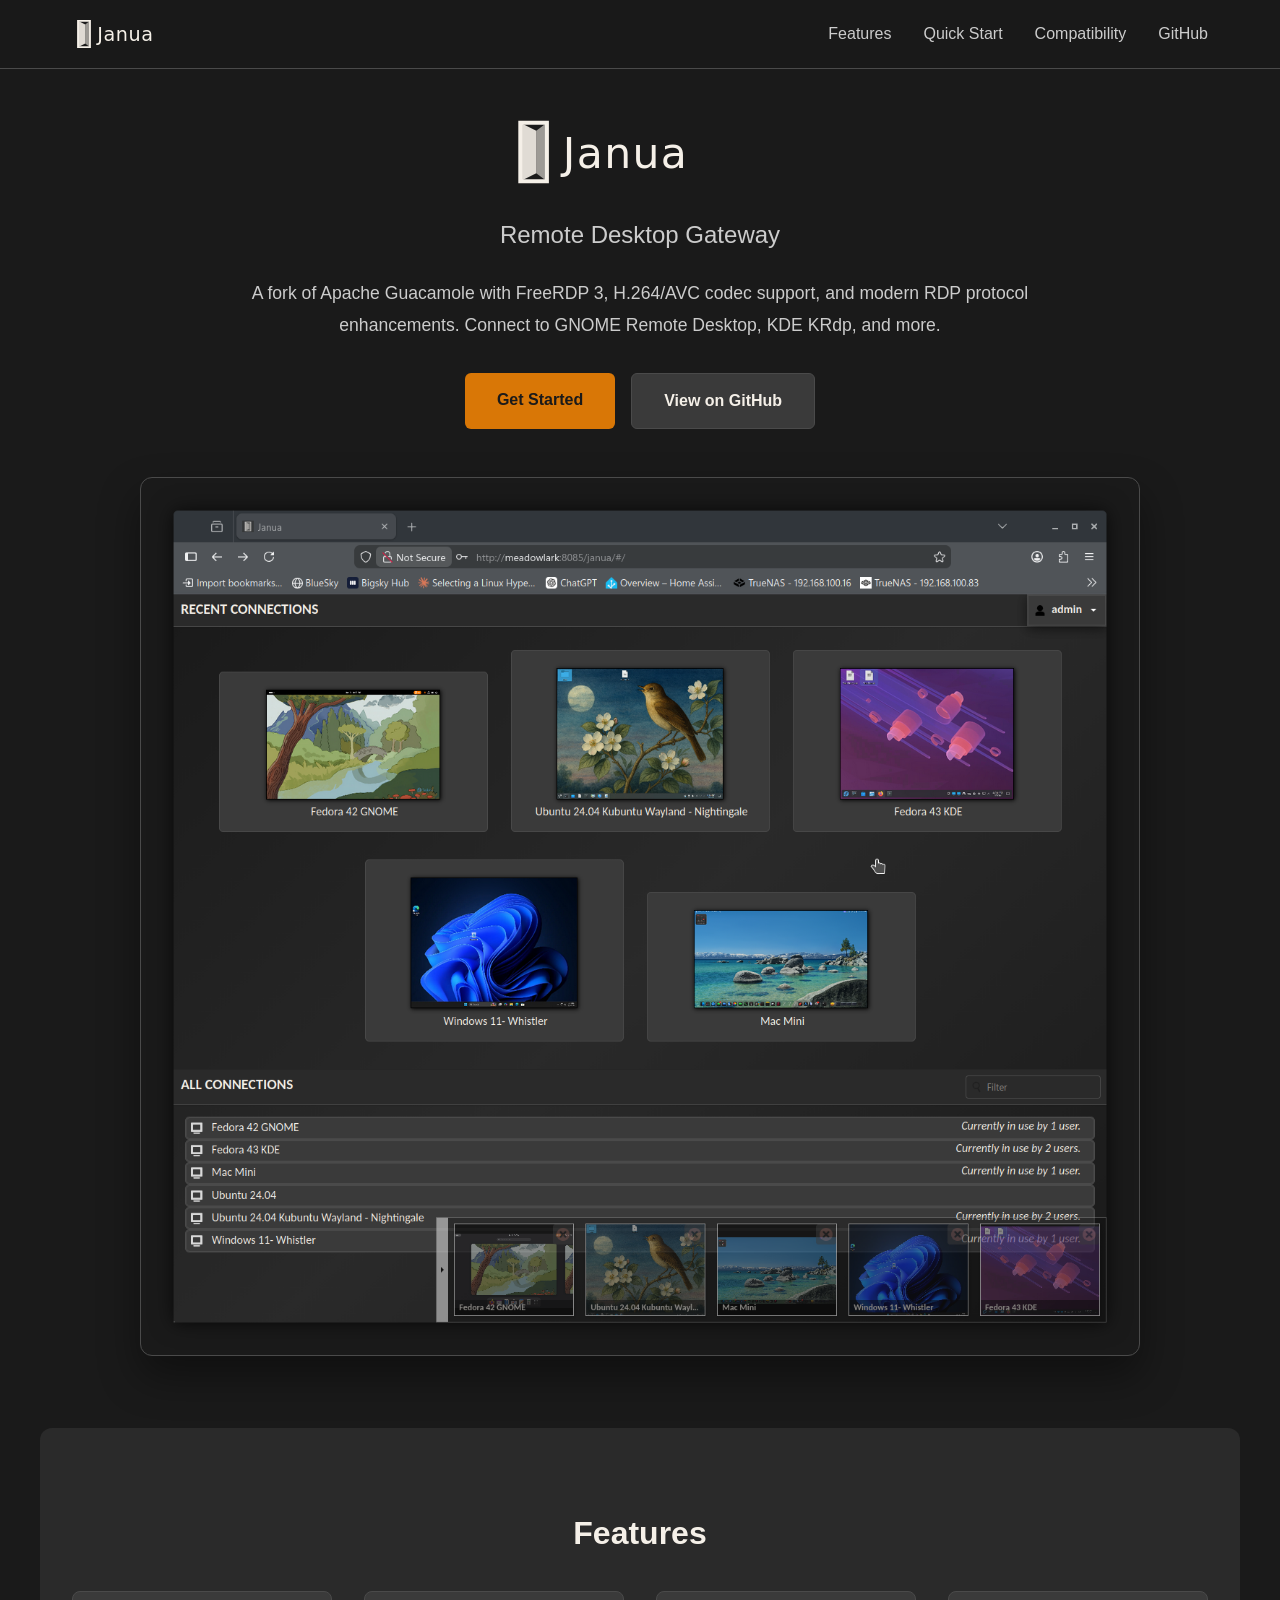
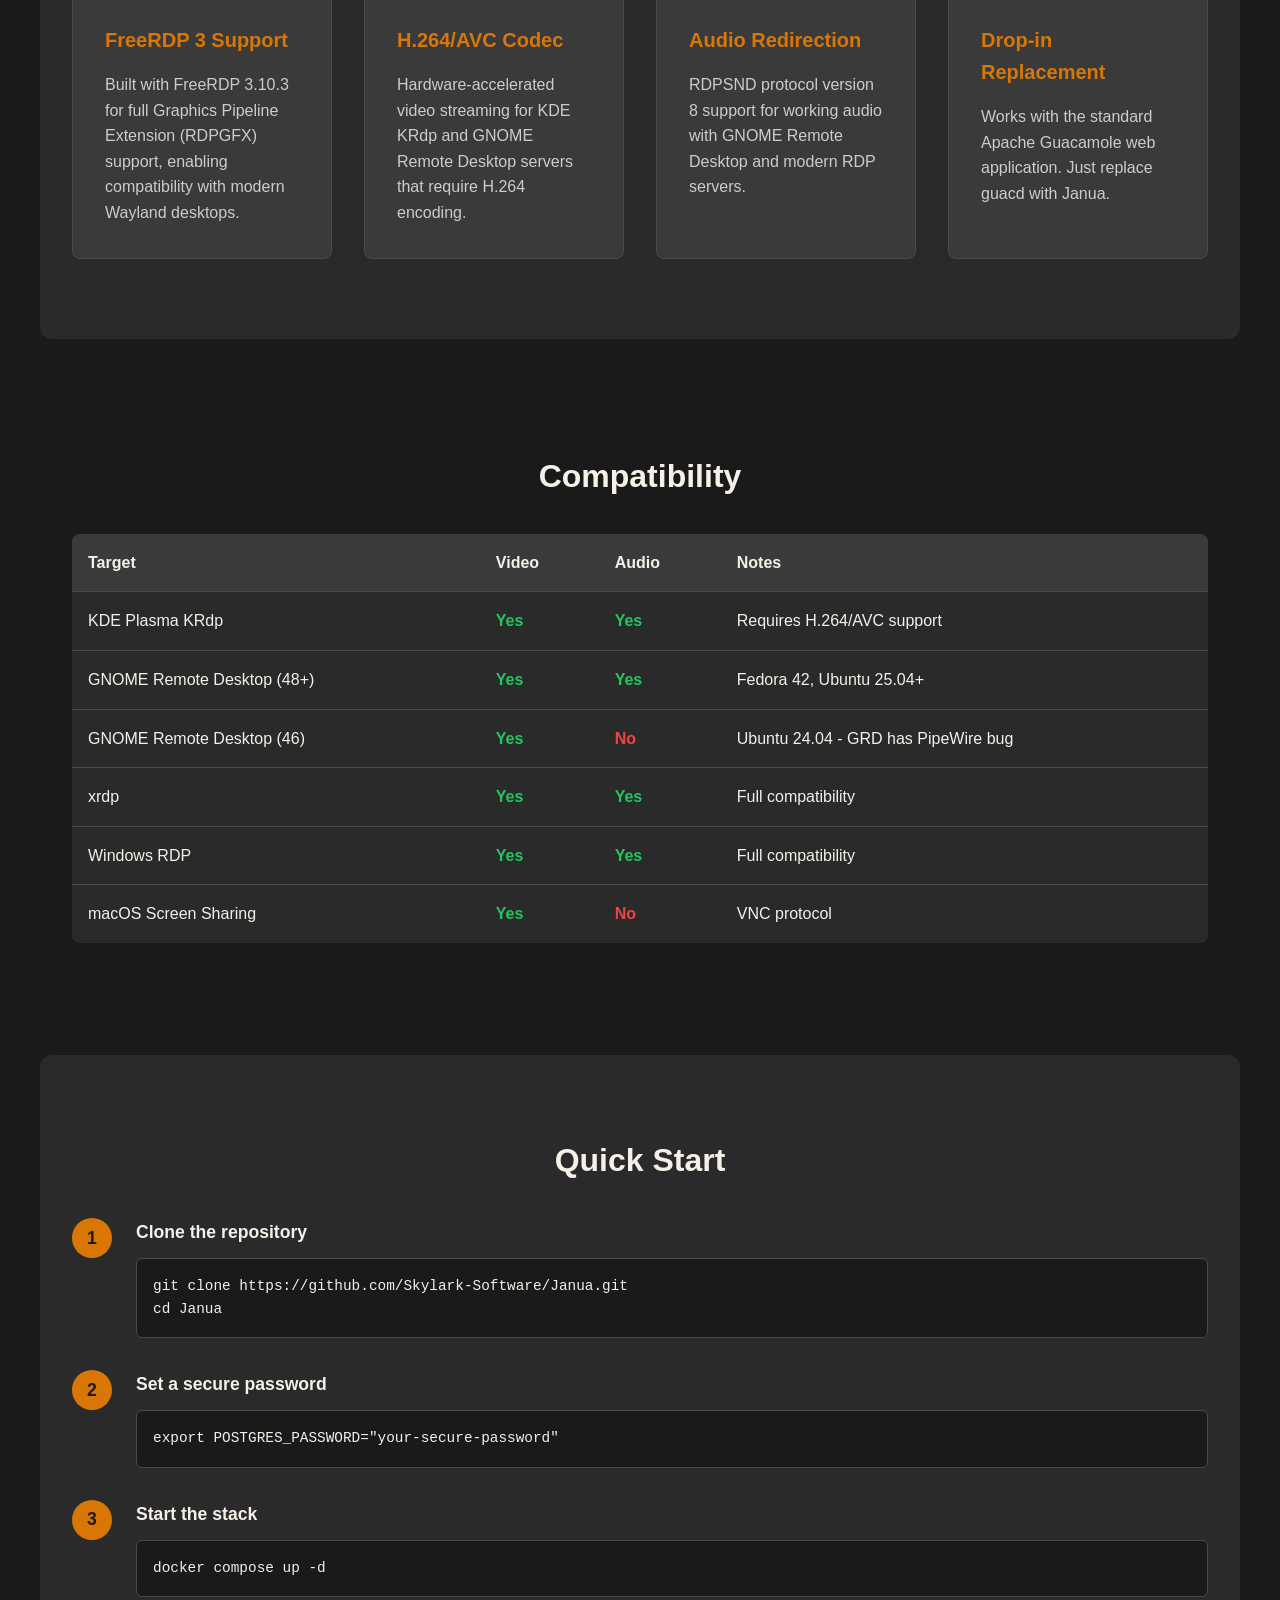
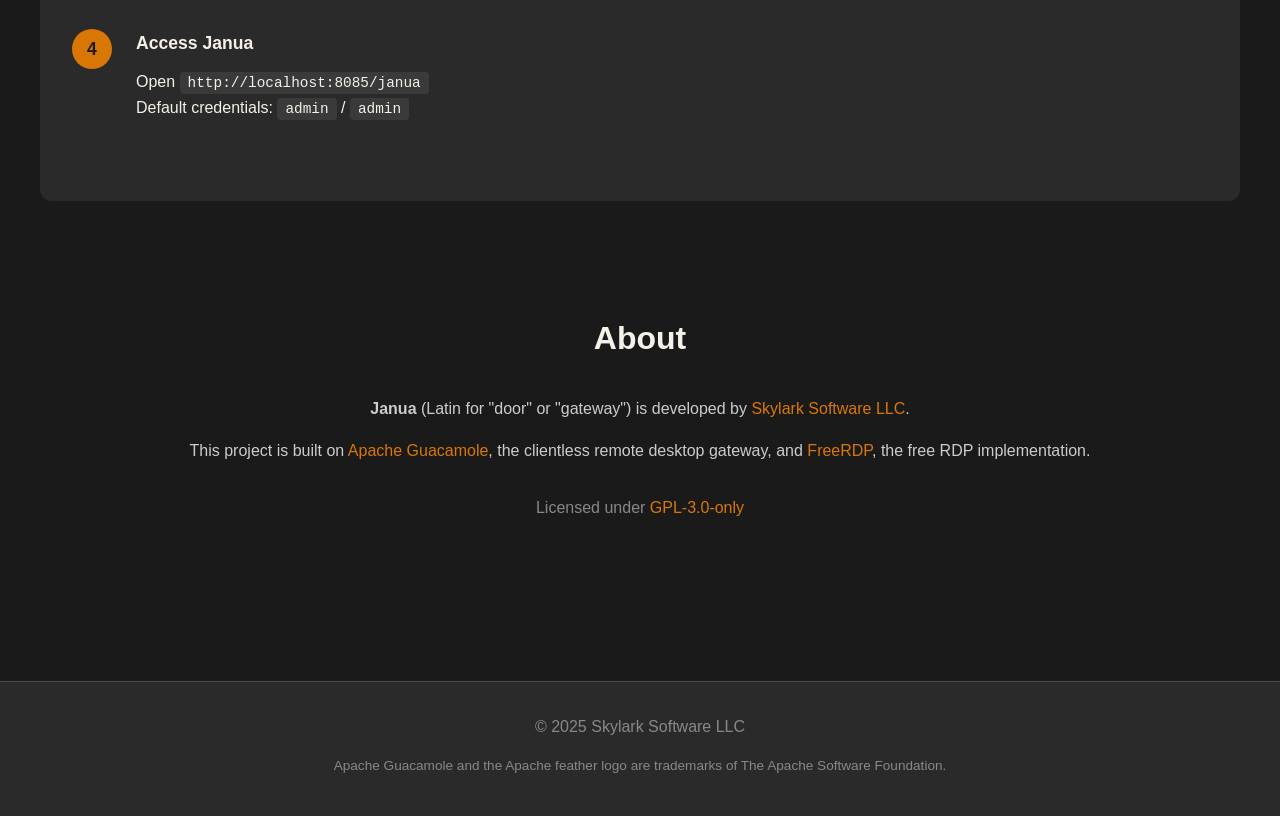
==== docs/index.html @ 41f92559 "Replace hero title with larger Janua logo" ====
<!DOCTYPE html>
<html lang="en">
<head>
    <meta charset="UTF-8">
    <meta name="viewport" content="width=device-width, initial-scale=1.0">
    <title>Janua - Remote Desktop Gateway</title>
    <meta name="description" content="Janua is a fork of Apache Guacamole with FreeRDP 3, H.264/AVC, and modern protocol support for seamless remote desktop access.">
    <link rel="stylesheet" href="style.css">
    <link rel="icon" type="image/svg+xml" href="janua-favicon.svg">
</head>
<body>
    <header>
        <nav>
            <a href="#" class="logo"><img src="janua-logo.svg" alt="Janua" class="logo-img"></a>
            <div class="nav-links">
                <a href="#features">Features</a>
                <a href="#quickstart">Quick Start</a>
                <a href="#compatibility">Compatibility</a>
                <a href="https://github.com/Skylark-Software/Janua" target="_blank">GitHub</a>
            </div>
        </nav>
    </header>

    <main>
        <section class="hero">
            <div class="hero-content">
                <img src="janua-logo.svg" alt="Janua" class="hero-logo">
                <p class="tagline">Remote Desktop Gateway</p>
                <p class="description">
                    A fork of Apache Guacamole with FreeRDP 3, H.264/AVC codec support,
                    and modern RDP protocol enhancements. Connect to GNOME Remote Desktop,
                    KDE KRdp, and more.
                </p>
                <div class="cta-buttons">
                    <a href="#quickstart" class="btn btn-primary">Get Started</a>
                    <a href="https://github.com/Skylark-Software/Janua" class="btn btn-secondary" target="_blank">View on GitHub</a>
                </div>
            </div>
            <div class="hero-screenshot">
                <img src="images/janua-dashboard.png" alt="Janua Dashboard showing connections to Windows, Linux, and macOS">
            </div>
        </section>

        <section id="features" class="features">
            <h2>Features</h2>
            <div class="feature-grid">
                <div class="feature-card">
                    <h3>FreeRDP 3 Support</h3>
                    <p>Built with FreeRDP 3.10.3 for full Graphics Pipeline Extension (RDPGFX) support, enabling compatibility with modern Wayland desktops.</p>
                </div>
                <div class="feature-card">
                    <h3>H.264/AVC Codec</h3>
                    <p>Hardware-accelerated video streaming for KDE KRdp and GNOME Remote Desktop servers that require H.264 encoding.</p>
                </div>
                <div class="feature-card">
                    <h3>Audio Redirection</h3>
                    <p>RDPSND protocol version 8 support for working audio with GNOME Remote Desktop and modern RDP servers.</p>
                </div>
                <div class="feature-card">
                    <h3>Drop-in Replacement</h3>
                    <p>Works with the standard Apache Guacamole web application. Just replace guacd with Janua.</p>
                </div>
            </div>
        </section>

        <section id="compatibility" class="compatibility">
            <h2>Compatibility</h2>
            <div class="table-wrapper">
                <table>
                    <thead>
                        <tr>
                            <th>Target</th>
                            <th>Video</th>
                            <th>Audio</th>
                            <th>Notes</th>
                        </tr>
                    </thead>
                    <tbody>
                        <tr>
                            <td>KDE Plasma KRdp</td>
                            <td class="status-yes">Yes</td>
                            <td class="status-yes">Yes</td>
                            <td>Requires H.264/AVC support</td>
                        </tr>
                        <tr>
                            <td>GNOME Remote Desktop (48+)</td>
                            <td class="status-yes">Yes</td>
                            <td class="status-yes">Yes</td>
                            <td>Fedora 42, Ubuntu 25.04+</td>
                        </tr>
                        <tr>
                            <td>GNOME Remote Desktop (46)</td>
                            <td class="status-yes">Yes</td>
                            <td class="status-no">No</td>
                            <td>Ubuntu 24.04 - GRD has PipeWire bug</td>
                        </tr>
                        <tr>
                            <td>xrdp</td>
                            <td class="status-yes">Yes</td>
                            <td class="status-yes">Yes</td>
                            <td>Full compatibility</td>
                        </tr>
                        <tr>
                            <td>Windows RDP</td>
                            <td class="status-yes">Yes</td>
                            <td class="status-yes">Yes</td>
                            <td>Full compatibility</td>
                        </tr>
                        <tr>
                            <td>macOS Screen Sharing</td>
                            <td class="status-yes">Yes</td>
                            <td class="status-no">No</td>
                            <td>VNC protocol</td>
                        </tr>
                    </tbody>
                </table>
            </div>
        </section>

        <section id="quickstart" class="quickstart">
            <h2>Quick Start</h2>
            <div class="steps">
                <div class="step">
                    <span class="step-number">1</span>
                    <div class="step-content">
                        <h3>Clone the repository</h3>
                        <pre><code>git clone https://github.com/Skylark-Software/Janua.git
cd Janua</code></pre>
                    </div>
                </div>
                <div class="step">
                    <span class="step-number">2</span>
                    <div class="step-content">
                        <h3>Set a secure password</h3>
                        <pre><code>export POSTGRES_PASSWORD="your-secure-password"</code></pre>
                    </div>
                </div>
                <div class="step">
                    <span class="step-number">3</span>
                    <div class="step-content">
                        <h3>Start the stack</h3>
                        <pre><code>docker compose up -d</code></pre>
                    </div>
                </div>
                <div class="step">
                    <span class="step-number">4</span>
                    <div class="step-content">
                        <h3>Access Janua</h3>
                        <p>Open <code>http://localhost:8085/janua</code></p>
                        <p>Default credentials: <code>admin</code> / <code>admin</code></p>
                    </div>
                </div>
            </div>
        </section>

        <section class="about">
            <h2>About</h2>
            <p>
                <strong>Janua</strong> (Latin for "door" or "gateway") is developed by
                <a href="https://github.com/Skylark-Software">Skylark Software LLC</a>.
            </p>
            <p>
                This project is built on <a href="https://guacamole.apache.org/">Apache Guacamole</a>,
                the clientless remote desktop gateway, and <a href="https://www.freerdp.com/">FreeRDP</a>,
                the free RDP implementation.
            </p>
            <p class="license">
                Licensed under <a href="https://github.com/Skylark-Software/Janua/blob/main/LICENSE">GPL-3.0-only</a>
            </p>
        </section>
    </main>

    <footer>
        <div class="footer-content">
            <p>&copy; 2025 Skylark Software LLC</p>
            <p class="trademark">
                Apache Guacamole and the Apache feather logo are trademarks of The Apache Software Foundation.
            </p>
        </div>
    </footer>
</body>
</html>
---- docs/style.css ----
/* Janua Website Styles
   Dark mode with warm charcoal grays */

:root {
    --bg-primary: #1a1a1a;
    --bg-secondary: #2a2a2a;
    --bg-tertiary: #3a3a3a;
    --bg-hover: #4a4a4a;
    --border: #4a4a4a;
    --border-light: #5a5a5a;
    --text-primary: #f5f0e8;
    --text-secondary: #ccc;
    --text-muted: #888;
    --accent: #d97706;
    --accent-hover: #b45309;
    --success: #22c55e;
    --error: #ef4444;
}

* {
    margin: 0;
    padding: 0;
    box-sizing: border-box;
}

html {
    scroll-behavior: smooth;
}

body {
    font-family: -apple-system, BlinkMacSystemFont, 'Segoe UI', Roboto, Oxygen, Ubuntu, Cantarell, sans-serif;
    background-color: var(--bg-primary);
    color: var(--text-primary);
    line-height: 1.6;
}

a {
    color: var(--accent);
    text-decoration: none;
    transition: color 0.2s ease;
}

a:hover {
    color: var(--accent-hover);
}

/* Header & Navigation */
header {
    position: fixed;
    top: 0;
    left: 0;
    right: 0;
    background-color: rgba(26, 26, 26, 0.95);
    backdrop-filter: blur(10px);
    border-bottom: 1px solid var(--border);
    z-index: 1000;
}

nav {
    max-width: 1200px;
    margin: 0 auto;
    padding: 1rem 2rem;
    display: flex;
    justify-content: space-between;
    align-items: center;
}

.logo {
    font-size: 1.5rem;
    font-weight: 700;
    color: var(--text-primary);
    display: flex;
    align-items: center;
}

.logo-img {
    height: 36px;
    width: auto;
}

.logo:hover {
    color: var(--accent);
}

.nav-links {
    display: flex;
    gap: 2rem;
}

.nav-links a {
    color: var(--text-secondary);
    font-weight: 500;
}

.nav-links a:hover {
    color: var(--text-primary);
}

/* Main Content */
main {
    padding-top: 80px;
}

section {
    padding: 5rem 2rem;
    max-width: 1200px;
    margin: 0 auto;
}

h1, h2, h3 {
    color: var(--text-primary);
}

h2 {
    font-size: 2rem;
    margin-bottom: 2rem;
    text-align: center;
}

/* Hero Section */
.hero {
    min-height: calc(100vh - 80px);
    display: flex;
    flex-direction: column;
    align-items: center;
    justify-content: center;
    text-align: center;
    padding: 2rem;
    gap: 3rem;
}

.hero-content {
    max-width: 800px;
}

.hero-logo {
    height: 80px;
    width: auto;
    margin-bottom: 1rem;
}

.hero-screenshot {
    max-width: 1000px;
    width: 100%;
}

.hero-screenshot img {
    width: 100%;
    border-radius: 12px;
    border: 1px solid var(--border);
    box-shadow: 0 20px 40px rgba(0, 0, 0, 0.4);
}

.hero h1 {
    font-size: 4rem;
    margin-bottom: 0.5rem;
    background: linear-gradient(135deg, var(--text-primary) 0%, var(--accent) 100%);
    -webkit-background-clip: text;
    -webkit-text-fill-color: transparent;
    background-clip: text;
}

.tagline {
    font-size: 1.5rem;
    color: var(--text-secondary);
    margin-bottom: 1.5rem;
}

.description {
    font-size: 1.1rem;
    color: var(--text-secondary);
    margin-bottom: 2rem;
    line-height: 1.8;
}

.cta-buttons {
    display: flex;
    gap: 1rem;
    justify-content: center;
    flex-wrap: wrap;
}

.btn {
    padding: 0.875rem 2rem;
    border-radius: 6px;
    font-weight: 600;
    font-size: 1rem;
    transition: all 0.2s ease;
    display: inline-block;
}

.btn-primary {
    background-color: var(--accent);
    color: var(--bg-primary);
}

.btn-primary:hover {
    background-color: var(--accent-hover);
    color: var(--bg-primary);
}

.btn-secondary {
    background-color: var(--bg-tertiary);
    color: var(--text-primary);
    border: 1px solid var(--border);
}

.btn-secondary:hover {
    background-color: var(--bg-hover);
    color: var(--text-primary);
}

/* Features Section */
.features {
    background-color: var(--bg-secondary);
    border-radius: 12px;
    margin: 2rem auto;
}

.feature-grid {
    display: grid;
    grid-template-columns: repeat(auto-fit, minmax(250px, 1fr));
    gap: 2rem;
}

.feature-card {
    background-color: var(--bg-tertiary);
    padding: 2rem;
    border-radius: 8px;
    border: 1px solid var(--border);
    transition: transform 0.2s ease, border-color 0.2s ease;
}

.feature-card:hover {
    transform: translateY(-4px);
    border-color: var(--accent);
}

.feature-card h3 {
    font-size: 1.25rem;
    margin-bottom: 1rem;
    color: var(--accent);
}

.feature-card p {
    color: var(--text-secondary);
}

/* Compatibility Table */
.table-wrapper {
    overflow-x: auto;
}

table {
    width: 100%;
    border-collapse: collapse;
    background-color: var(--bg-secondary);
    border-radius: 8px;
    overflow: hidden;
}

th, td {
    padding: 1rem;
    text-align: left;
    border-bottom: 1px solid var(--border);
}

th {
    background-color: var(--bg-tertiary);
    font-weight: 600;
    color: var(--text-primary);
}

tr:last-child td {
    border-bottom: none;
}

tr:hover {
    background-color: var(--bg-tertiary);
}

.status-yes {
    color: var(--success);
    font-weight: 600;
}

.status-no {
    color: var(--error);
    font-weight: 600;
}

/* Quick Start Section */
.quickstart {
    background-color: var(--bg-secondary);
    border-radius: 12px;
    margin: 2rem auto;
}

.steps {
    display: flex;
    flex-direction: column;
    gap: 2rem;
}

.step {
    display: flex;
    gap: 1.5rem;
    align-items: flex-start;
}

.step-number {
    flex-shrink: 0;
    width: 40px;
    height: 40px;
    background-color: var(--accent);
    color: var(--bg-primary);
    border-radius: 50%;
    display: flex;
    align-items: center;
    justify-content: center;
    font-weight: 700;
    font-size: 1.1rem;
}

.step-content {
    flex: 1;
}

.step-content h3 {
    margin-bottom: 0.75rem;
    font-size: 1.1rem;
}

pre {
    background-color: var(--bg-primary);
    border: 1px solid var(--border);
    border-radius: 6px;
    padding: 1rem;
    overflow-x: auto;
}

code {
    font-family: 'SF Mono', 'Monaco', 'Inconsolata', 'Fira Code', monospace;
    font-size: 0.9rem;
    color: var(--text-primary);
}

p code {
    background-color: var(--bg-tertiary);
    padding: 0.2rem 0.5rem;
    border-radius: 4px;
}

.note {
    font-size: 0.85rem;
    color: var(--text-muted);
    font-style: italic;
}

/* About Section */
.about {
    text-align: center;
}

.about p {
    margin-bottom: 1rem;
    color: var(--text-secondary);
}

.about .license {
    margin-top: 2rem;
    color: var(--text-muted);
}

/* Footer */
footer {
    background-color: var(--bg-secondary);
    border-top: 1px solid var(--border);
    padding: 2rem;
    margin-top: 4rem;
}

.footer-content {
    max-width: 1200px;
    margin: 0 auto;
    text-align: center;
}

footer p {
    margin-bottom: 0.5rem;
    color: var(--text-muted);
}

.credits {
    color: var(--text-secondary);
}

.credits a {
    color: var(--text-secondary);
}

.credits a:hover {
    color: var(--accent);
}

.trademark {
    font-size: 0.85rem;
    margin-top: 1rem;
}

/* Responsive */
@media (max-width: 768px) {
    nav {
        flex-direction: column;
        gap: 1rem;
    }

    .nav-links {
        gap: 1rem;
    }

    .hero h1 {
        font-size: 2.5rem;
    }

    .tagline {
        font-size: 1.2rem;
    }

    section {
        padding: 3rem 1rem;
    }

    .step {
        flex-direction: column;
        align-items: center;
        text-align: center;
    }
}
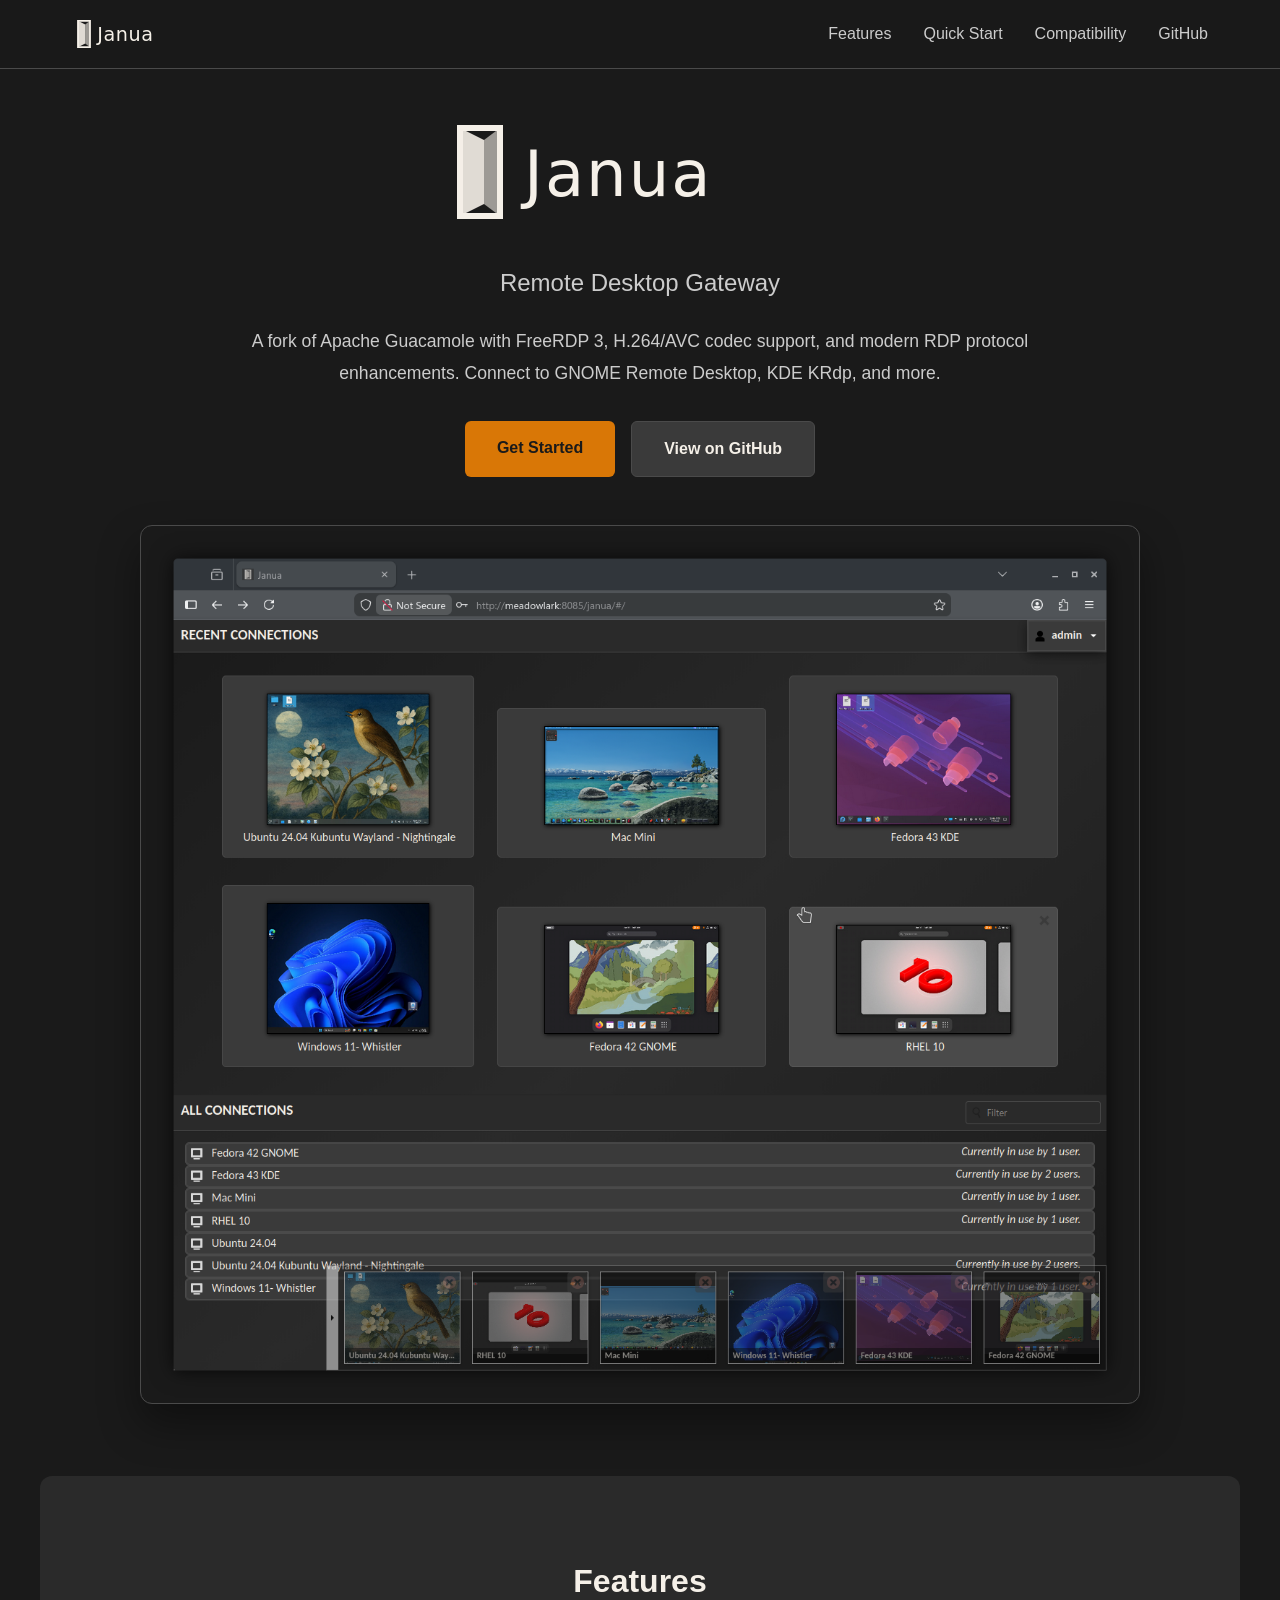
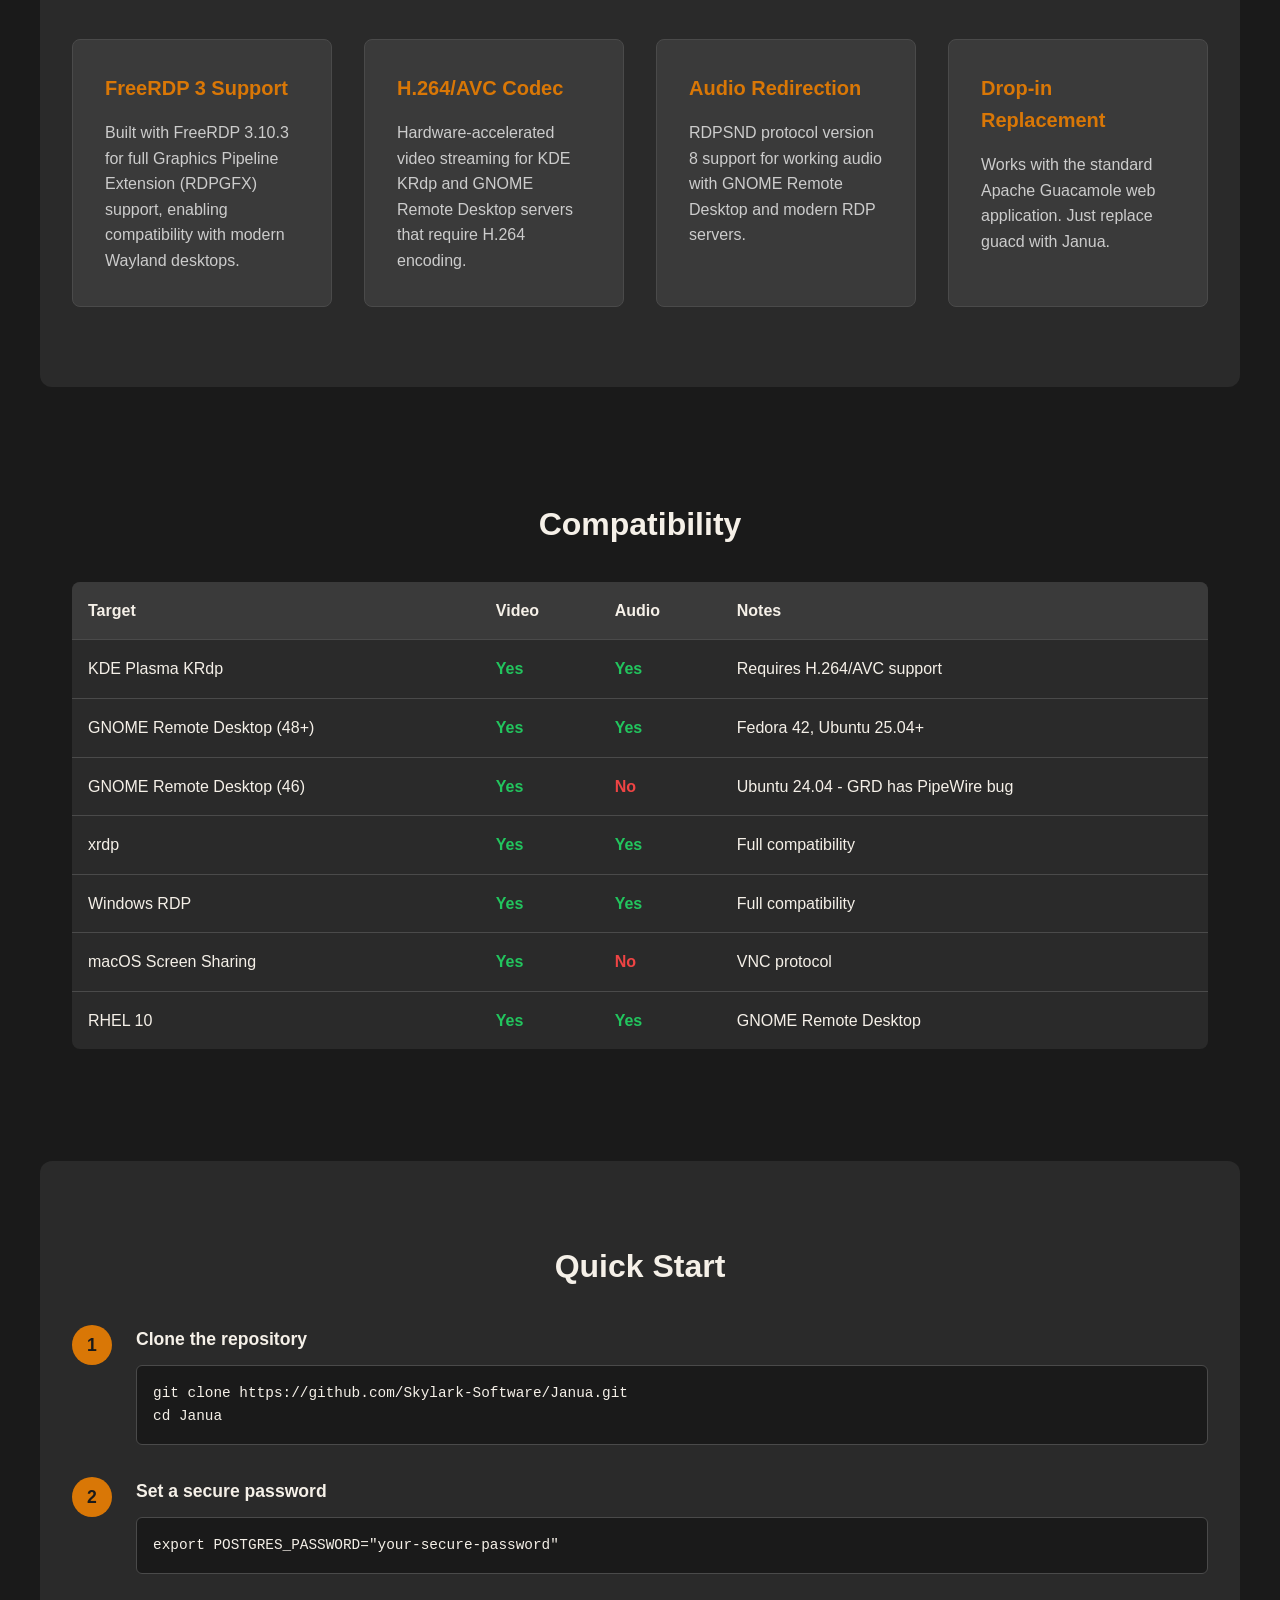
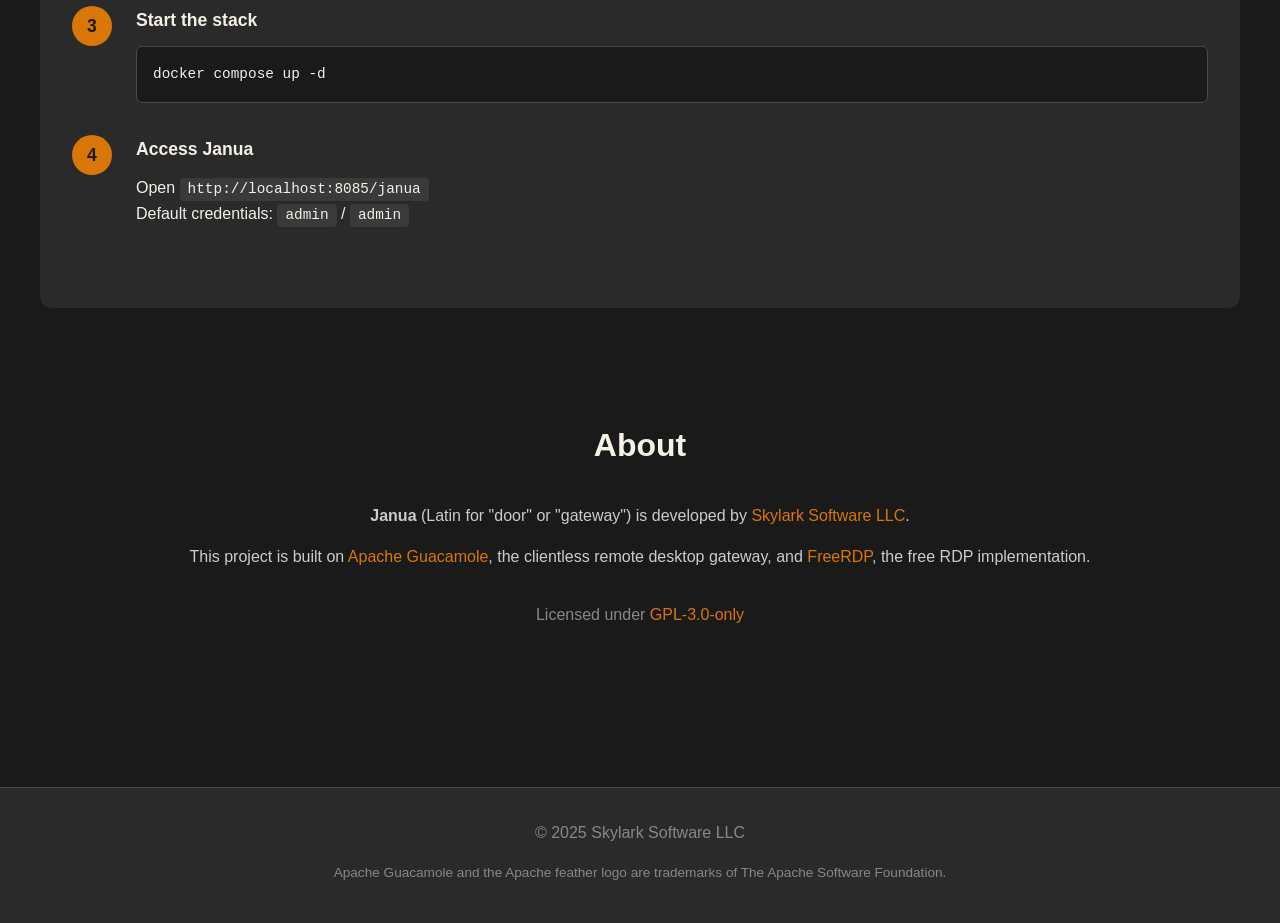
==== commit b93d5190: "Update screenshot with RHEL 10, add RHEL to compatibility table" ====
--- a/docs/index.html
+++ b/docs/index.html
@@ -112,6 +112,12 @@
                             <td class="status-no">No</td>
                             <td>VNC protocol</td>
                         </tr>
+                        <tr>
+                            <td>RHEL 10</td>
+                            <td class="status-yes">Yes</td>
+                            <td class="status-yes">Yes</td>
+                            <td>GNOME Remote Desktop</td>
+                        </tr>
                     </tbody>
                 </table>
             </div>
--- a/docs/style.css
+++ b/docs/style.css
@@ -134,9 +134,9 @@
 }
 
 .hero-logo {
-    height: 80px;
+    height: 120px;
     width: auto;
-    margin-bottom: 1rem;
+    margin-bottom: 1.5rem;
 }
 
 .hero-screenshot {
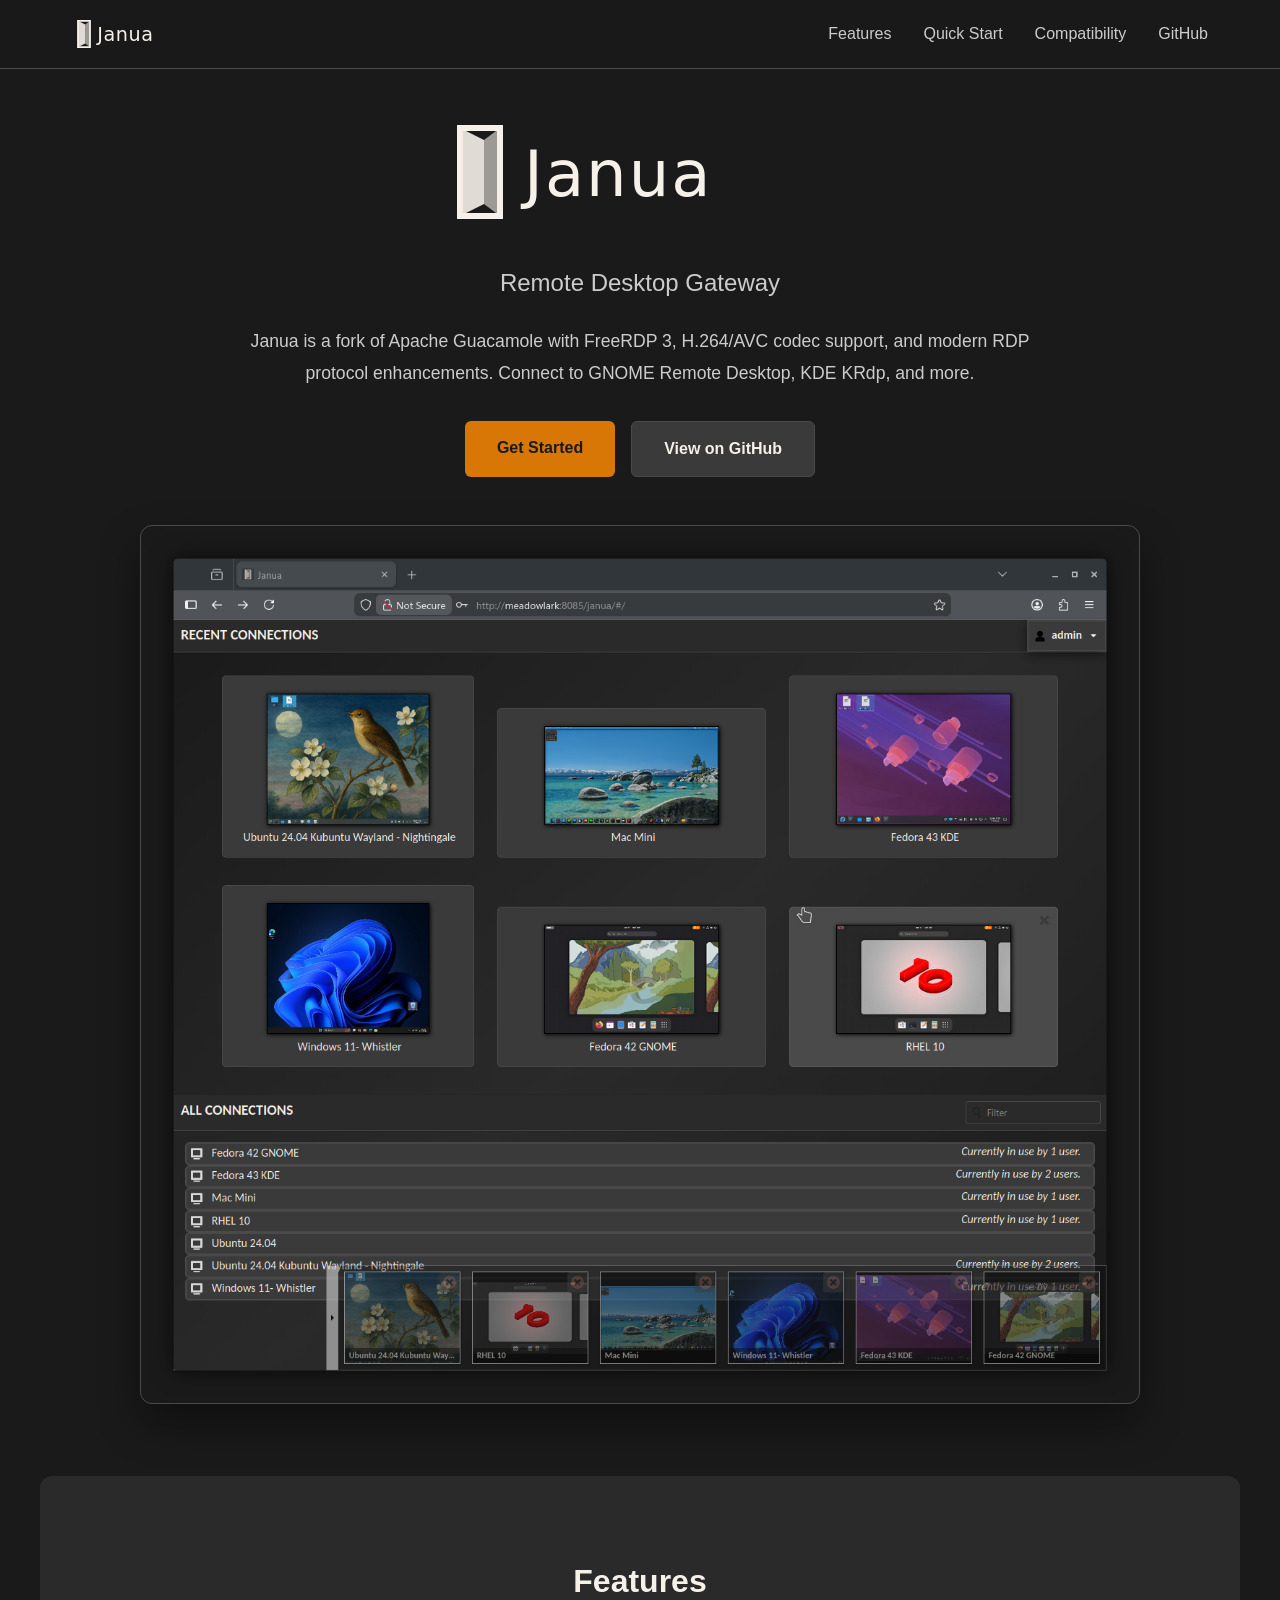
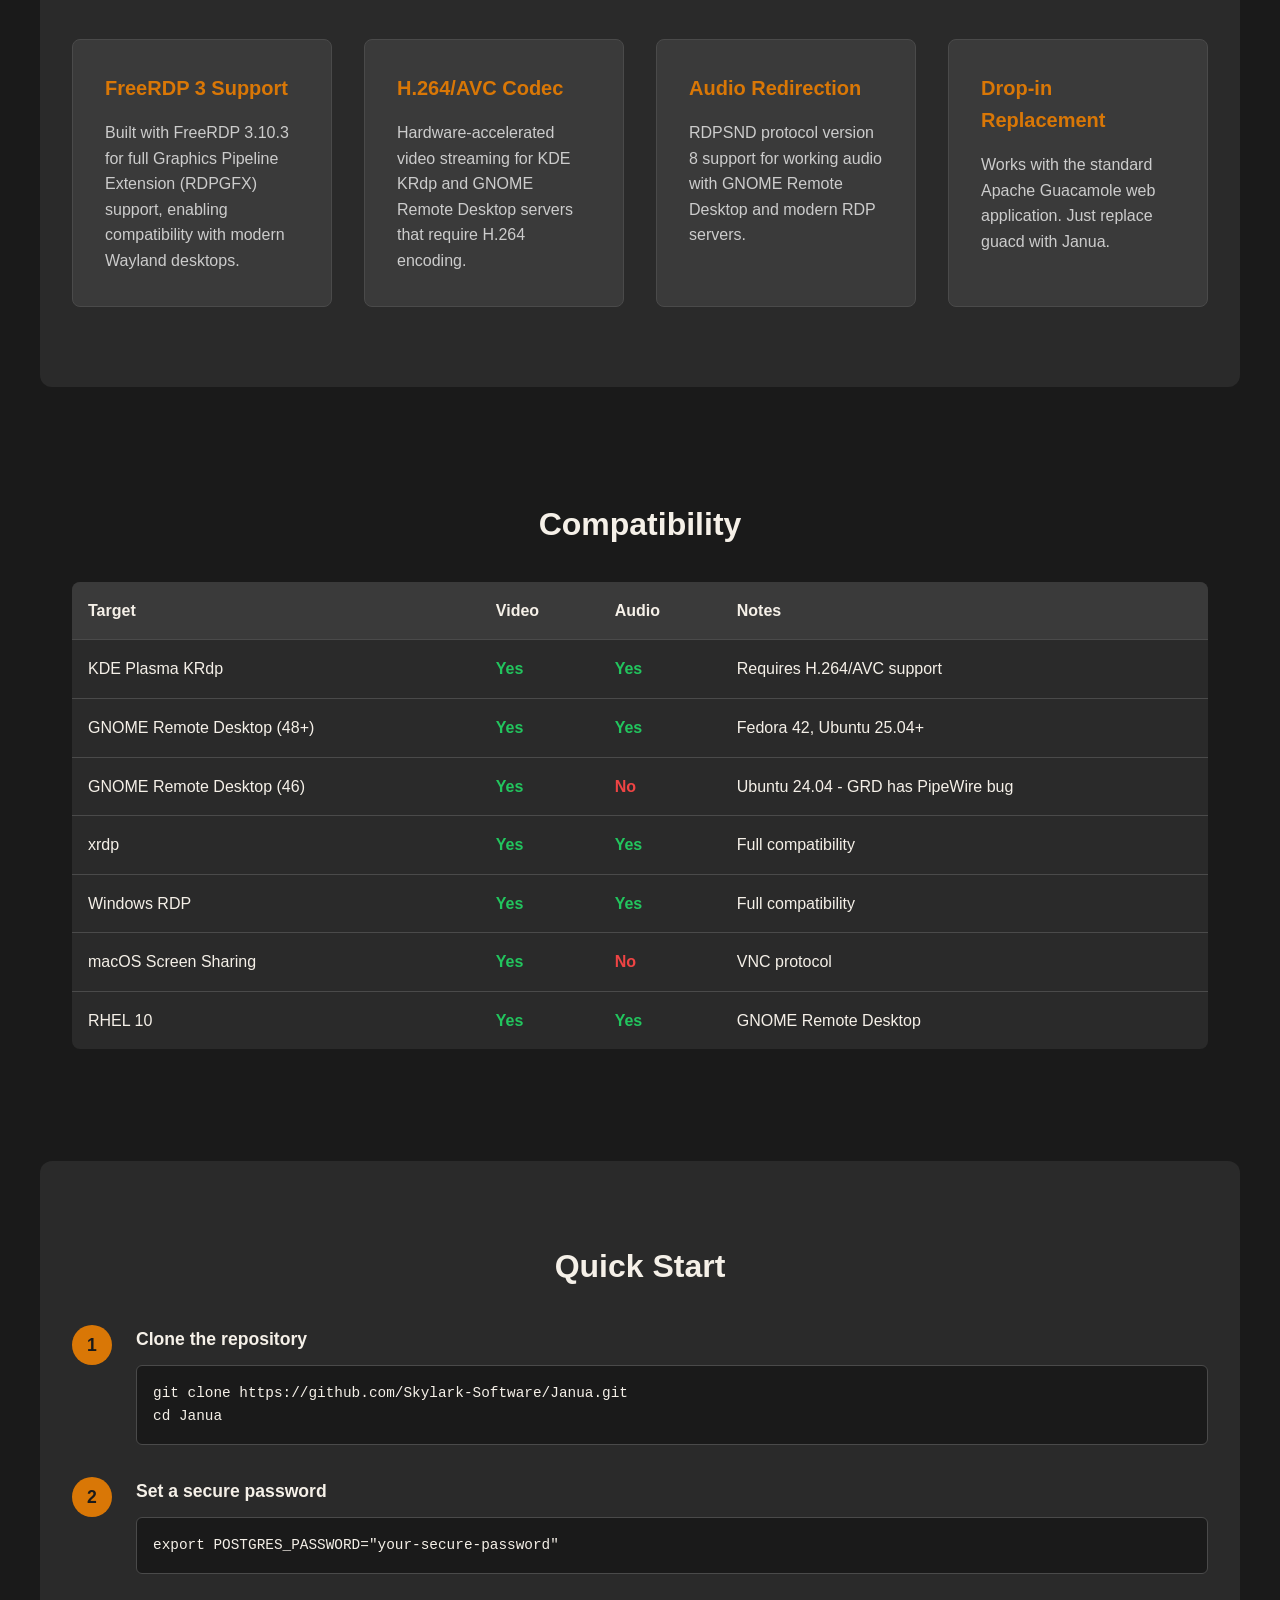
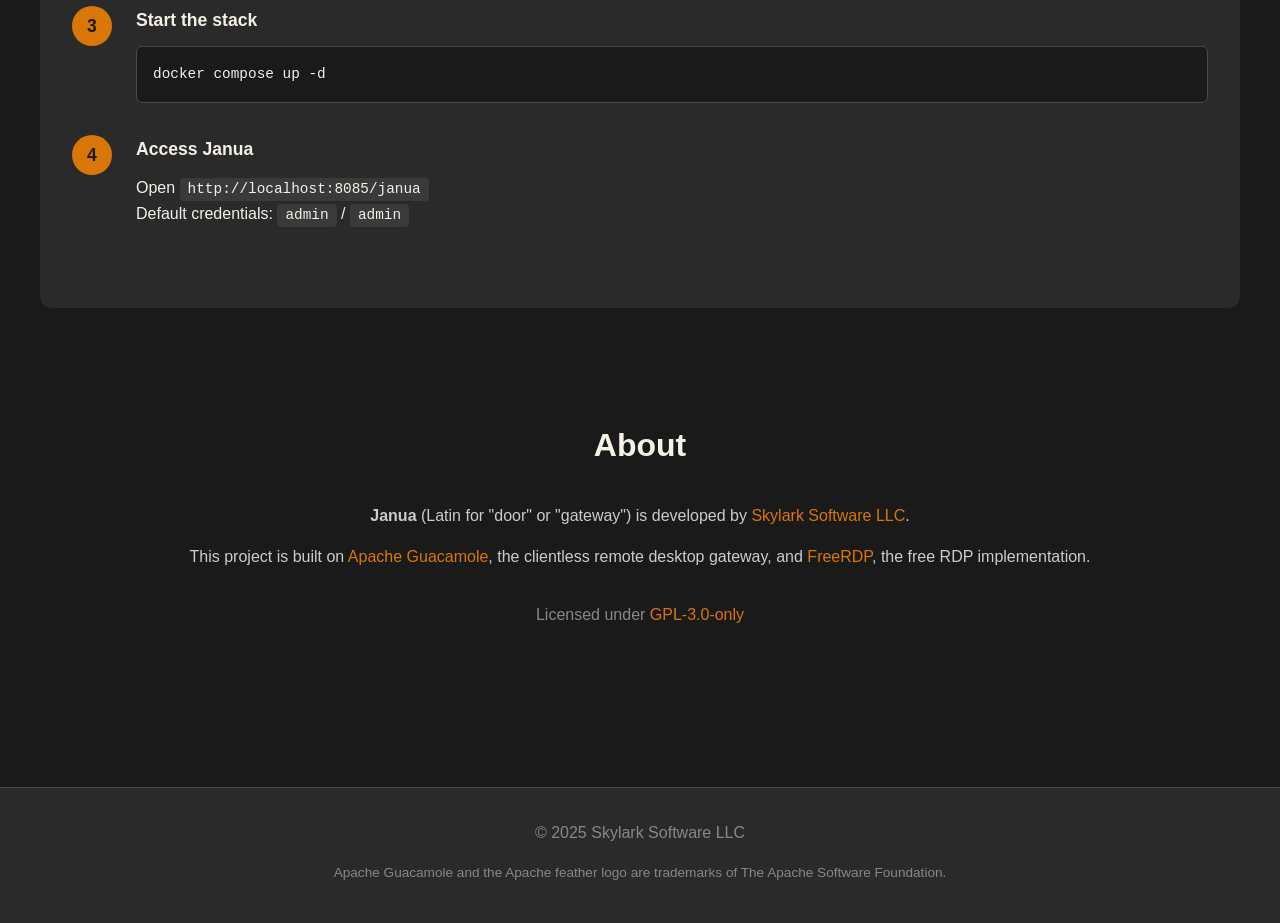
==== commit e4c69efa: "Fix grammar in website description" ====
--- a/docs/index.html
+++ b/docs/index.html
@@ -27,7 +27,7 @@
                 <img src="janua-logo.svg" alt="Janua" class="hero-logo">
                 <p class="tagline">Remote Desktop Gateway</p>
                 <p class="description">
-                    A fork of Apache Guacamole with FreeRDP 3, H.264/AVC codec support,
+                    Janua is a fork of Apache Guacamole with FreeRDP 3, H.264/AVC codec support,
                     and modern RDP protocol enhancements. Connect to GNOME Remote Desktop,
                     KDE KRdp, and more.
                 </p>
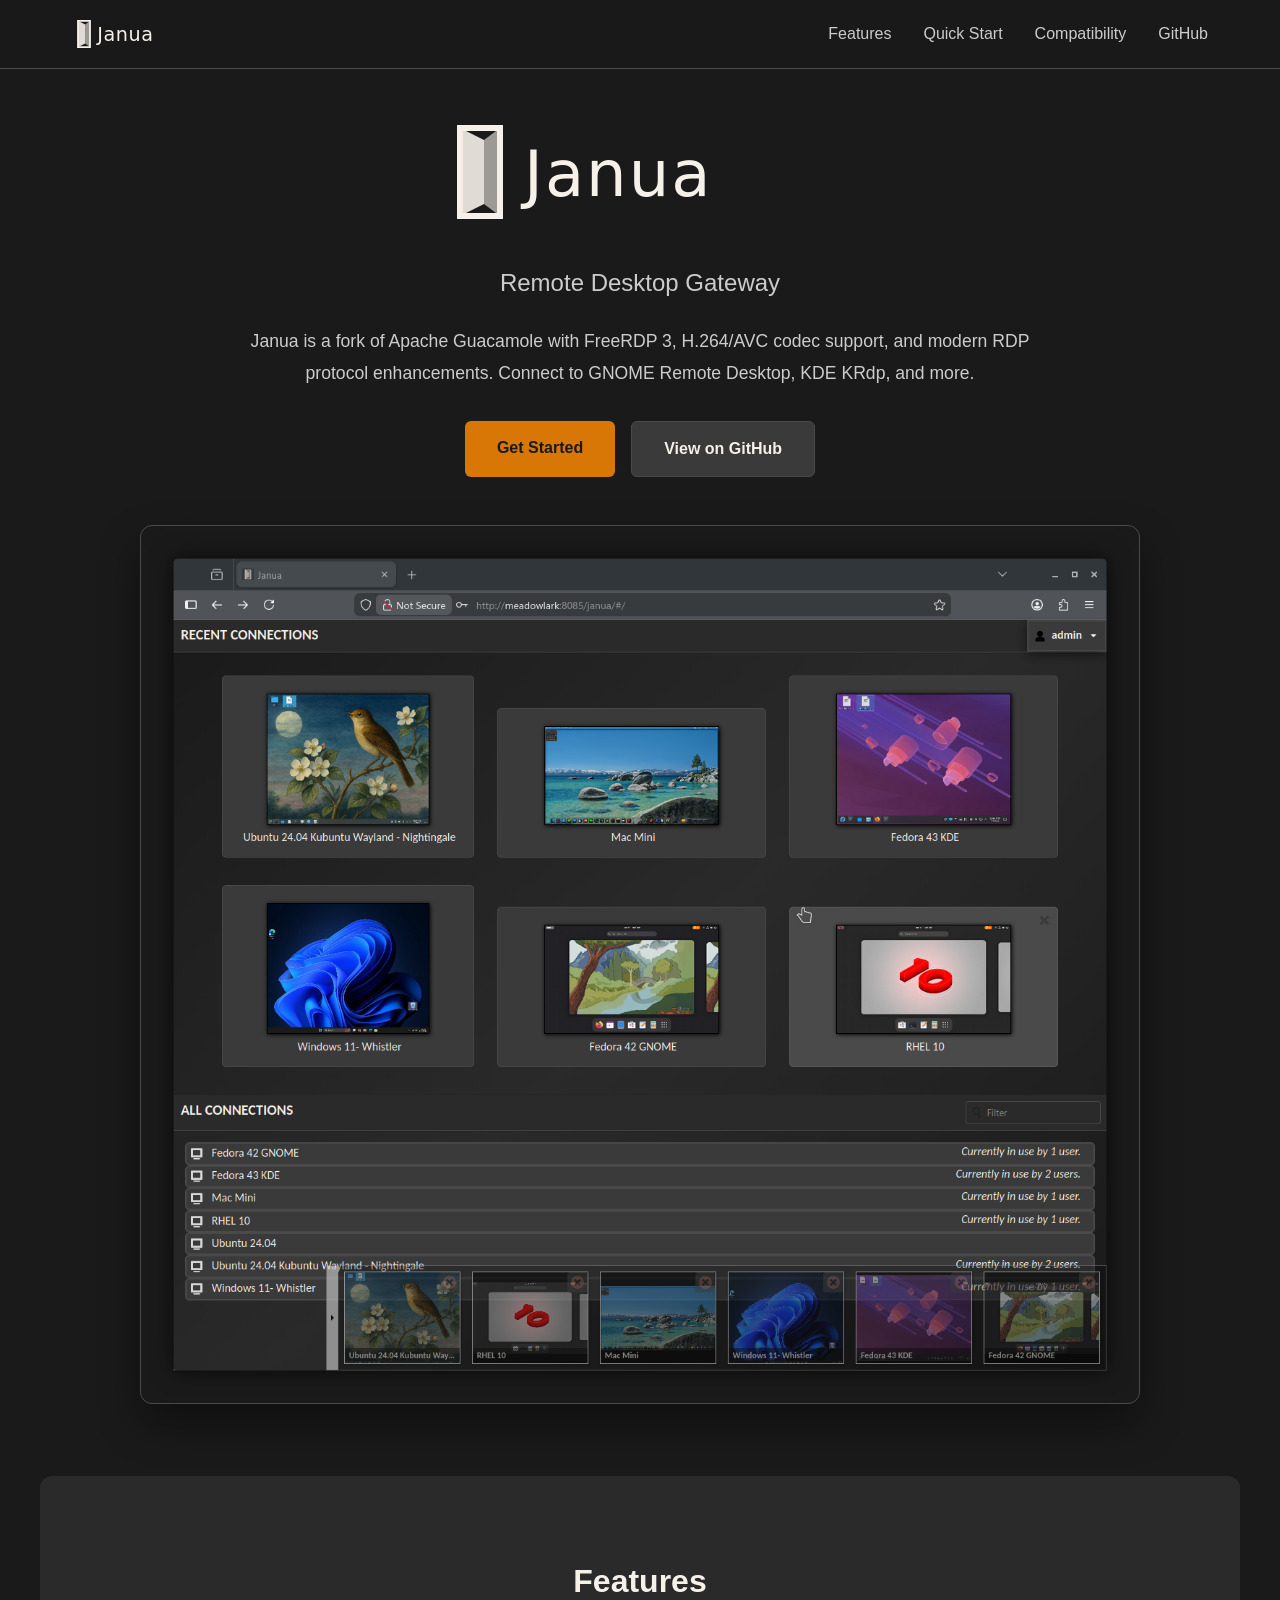
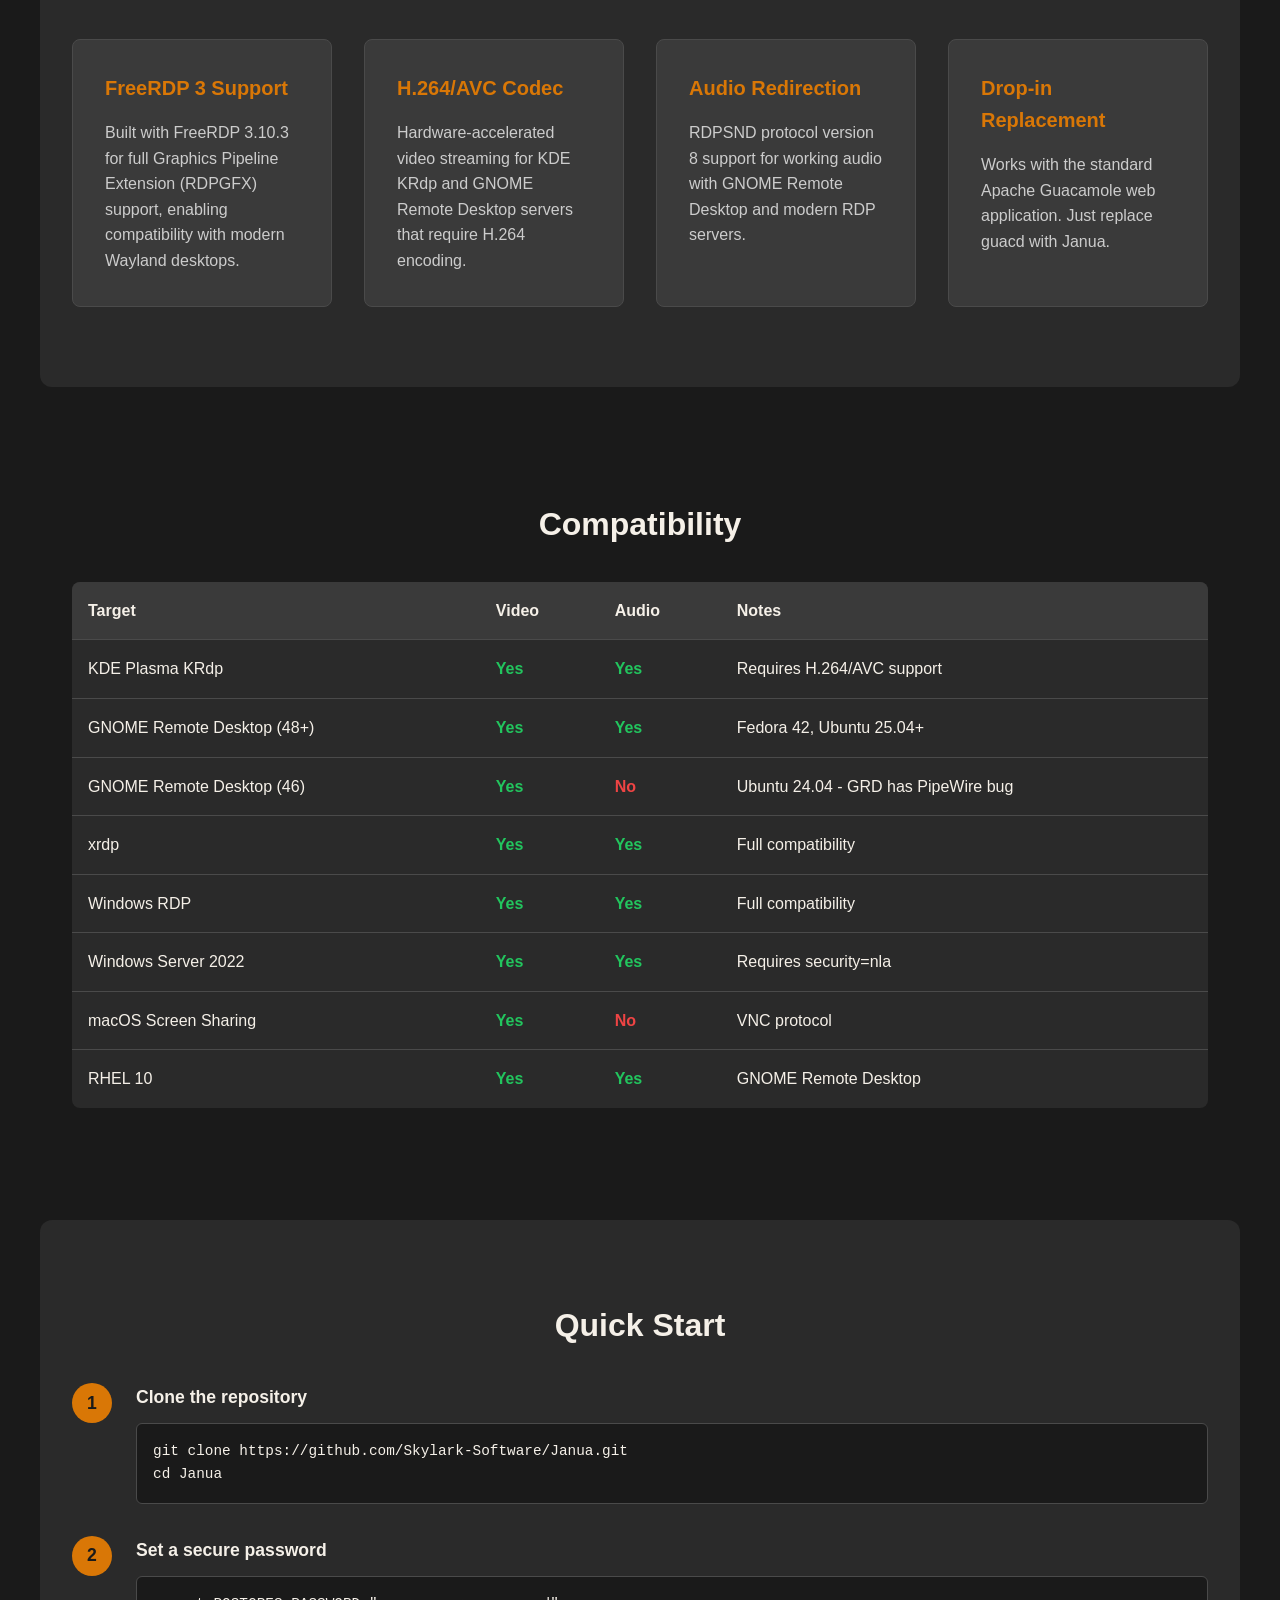
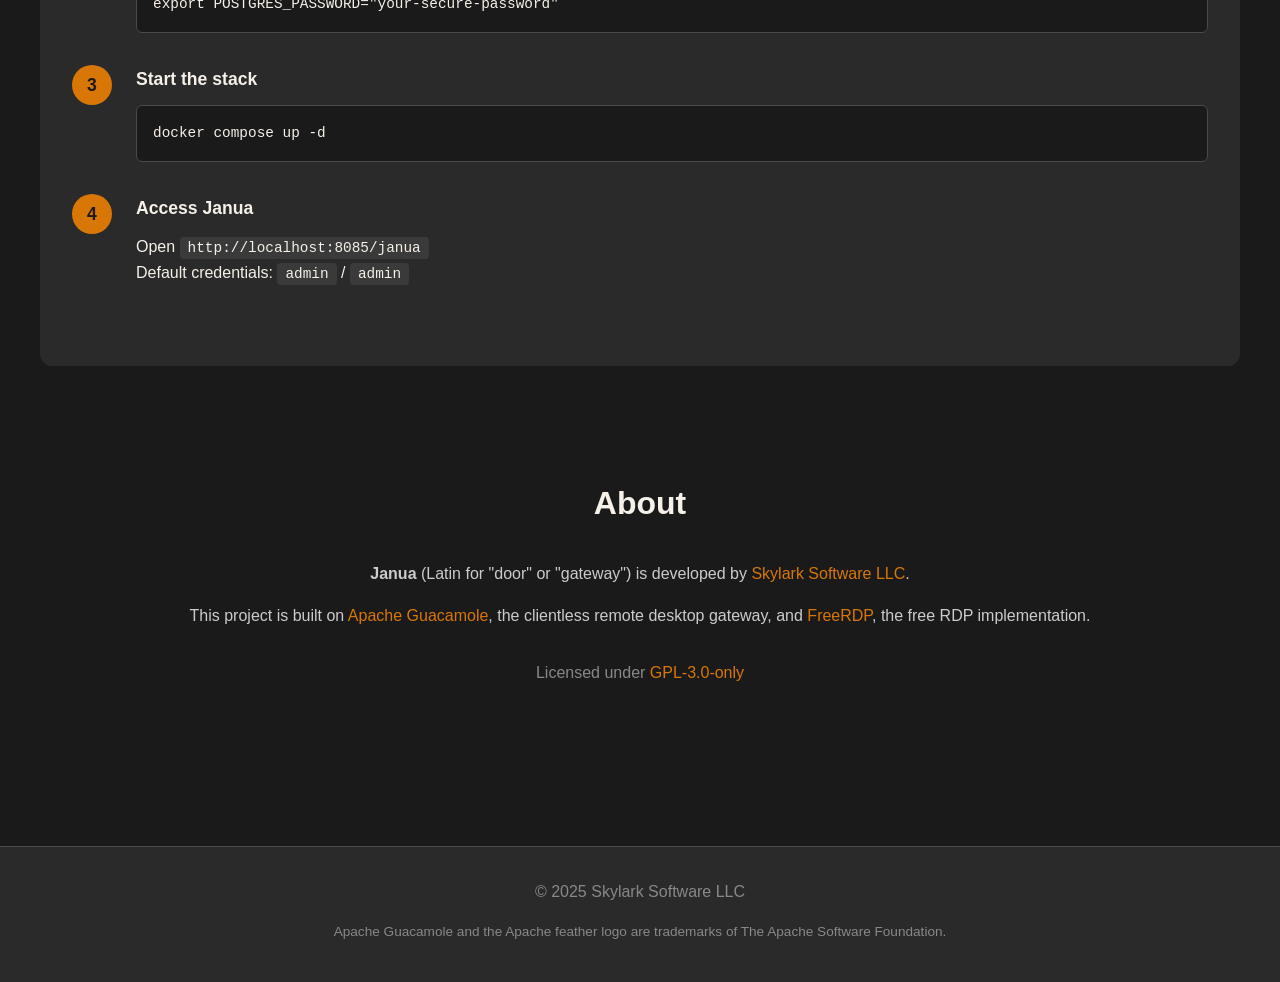
==== commit 142c85c8: "Add Windows Server 2022 to compatibility table (requires security=nla)" ====
--- a/docs/index.html
+++ b/docs/index.html
@@ -107,6 +107,12 @@
                             <td>Full compatibility</td>
                         </tr>
                         <tr>
+                            <td>Windows Server 2022</td>
+                            <td class="status-yes">Yes</td>
+                            <td class="status-yes">Yes</td>
+                            <td>Requires security=nla</td>
+                        </tr>
+                        <tr>
                             <td>macOS Screen Sharing</td>
                             <td class="status-yes">Yes</td>
                             <td class="status-no">No</td>
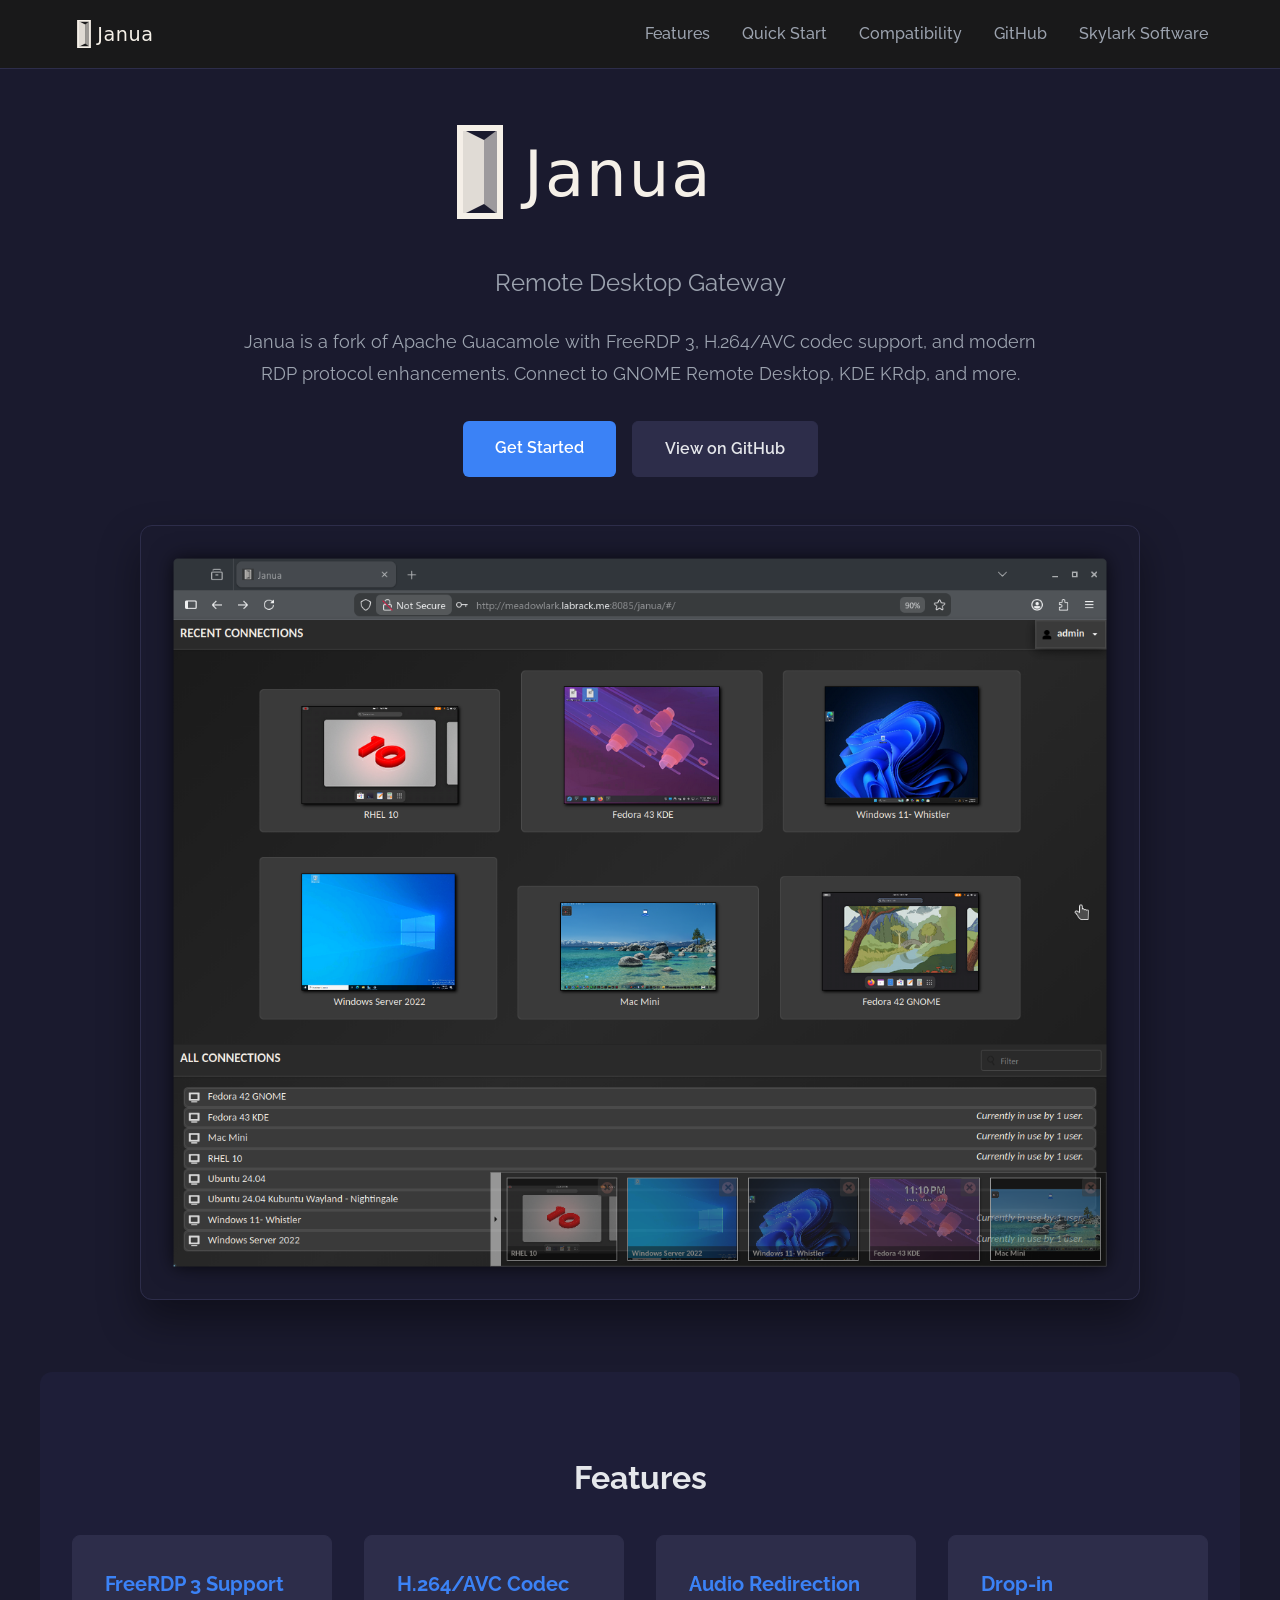
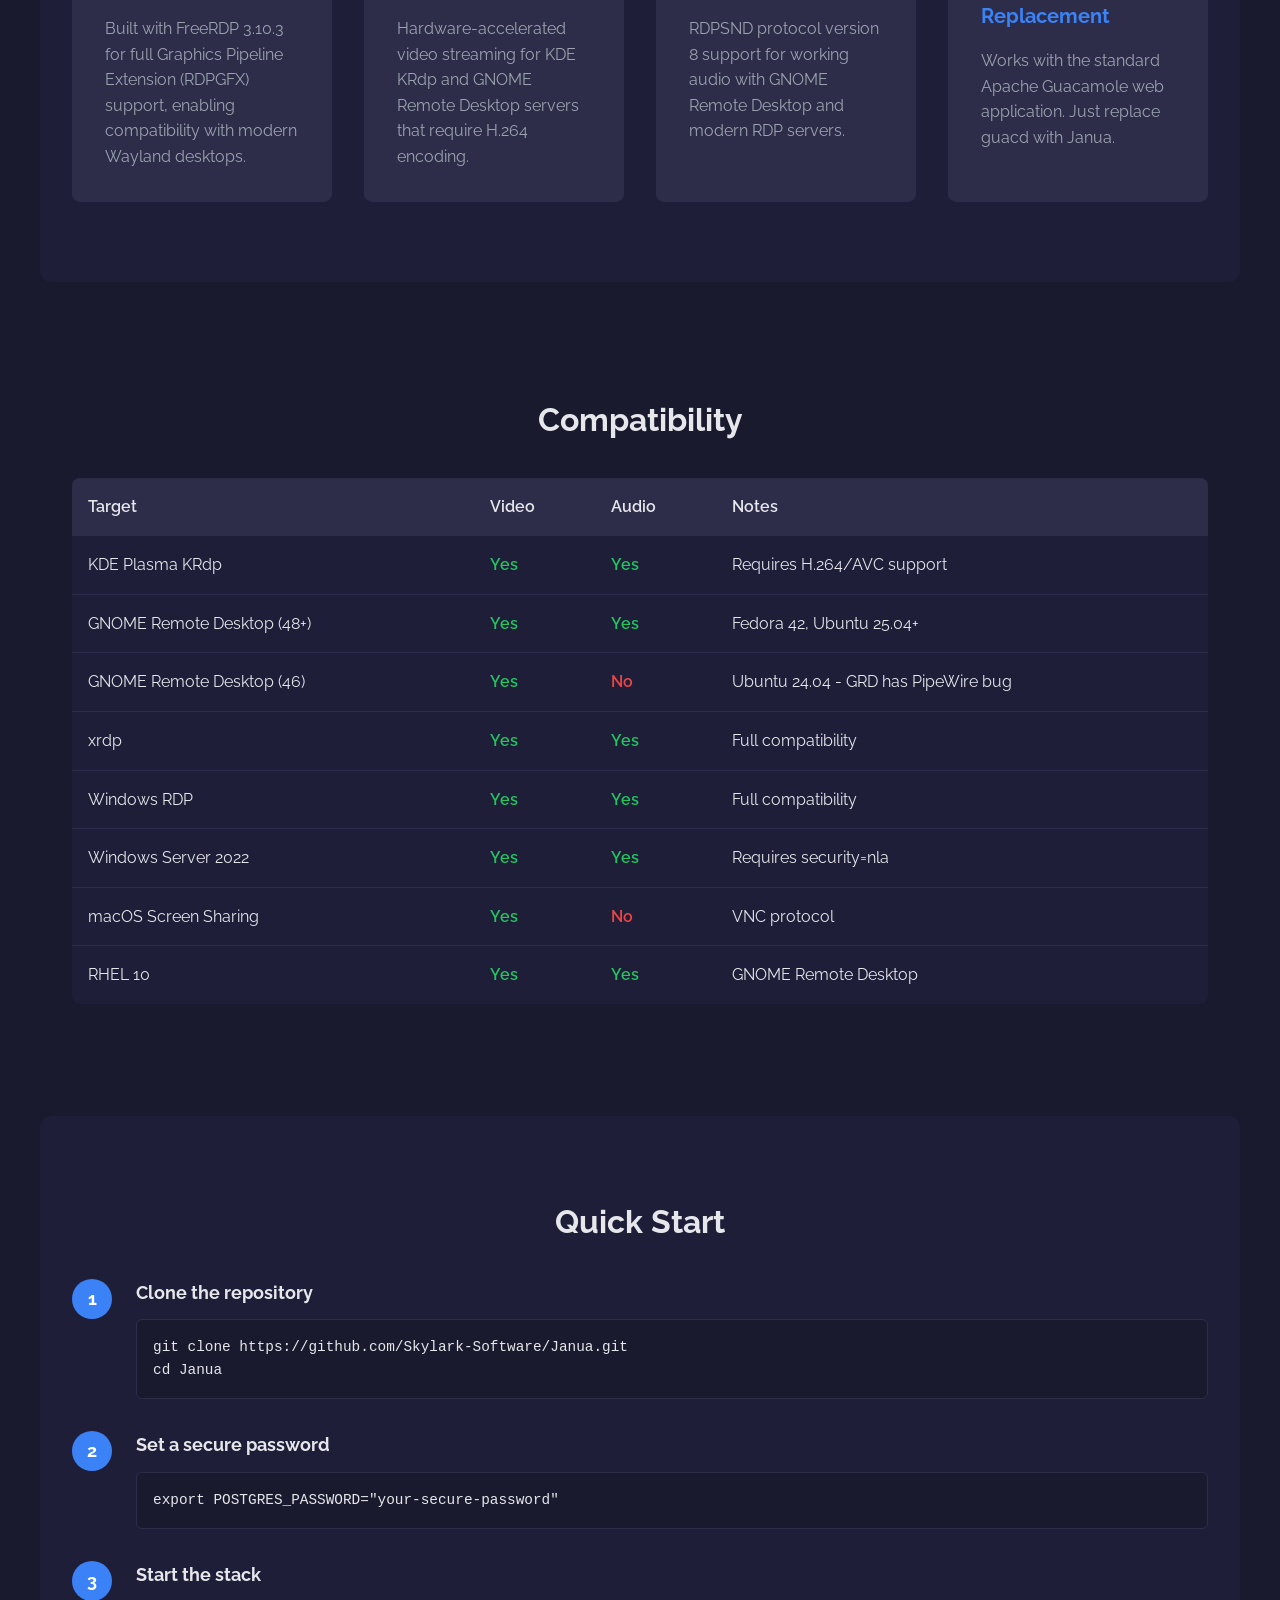
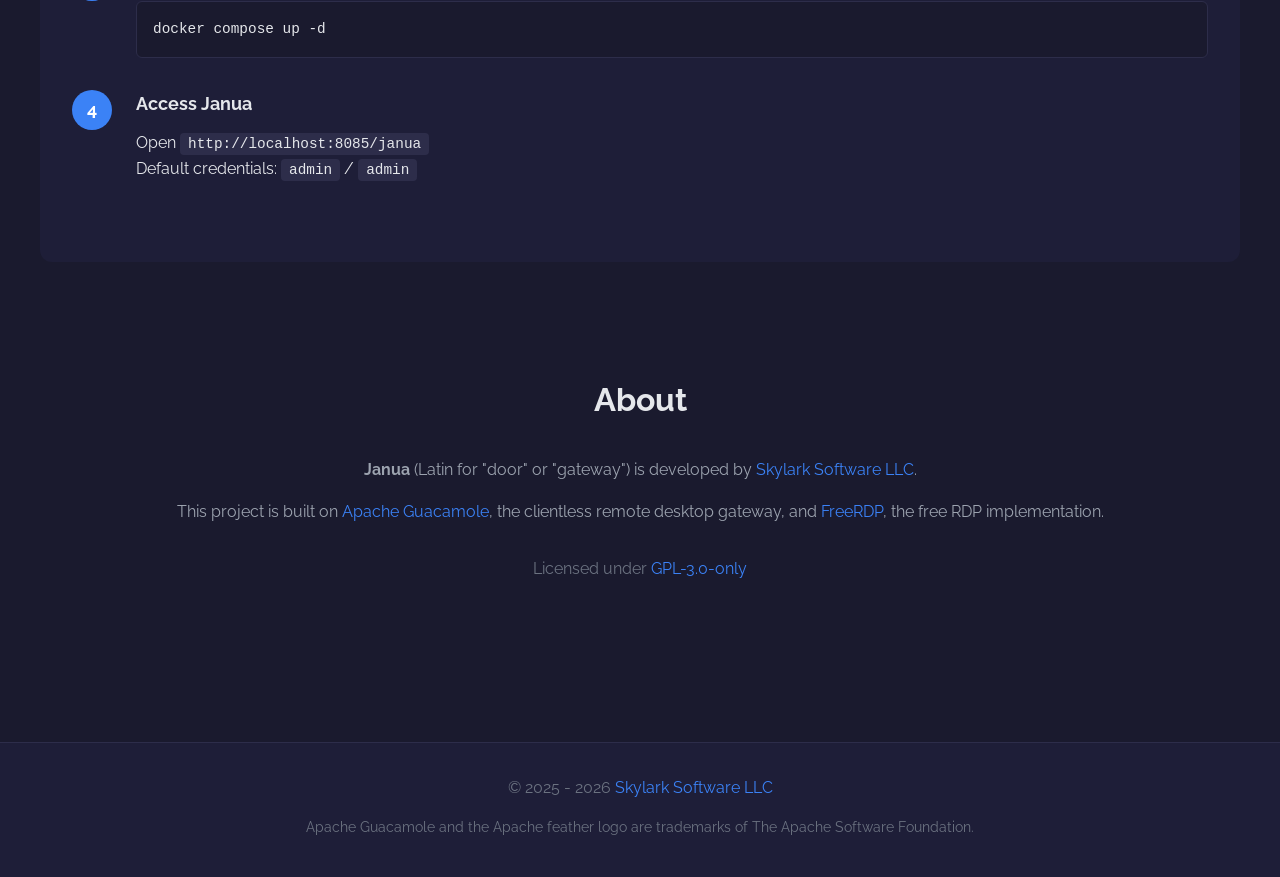
==== commit cbbe8cf6: "Match Janua site to Skylark main site theme, add back link" ====
--- a/docs/index.html
+++ b/docs/index.html
@@ -17,6 +17,7 @@
                 <a href="#quickstart">Quick Start</a>
                 <a href="#compatibility">Compatibility</a>
                 <a href="https://github.com/Skylark-Software/Janua" target="_blank">GitHub</a>
+                <a href="https://skylarksoftware.me">Skylark Software</a>
             </div>
         </nav>
     </header>
@@ -184,7 +185,7 @@
 
     <footer>
         <div class="footer-content">
-            <p>&copy; 2025 Skylark Software LLC</p>
+            <p>&copy; 2025 - 2026 <a href="https://skylarksoftware.me">Skylark Software LLC</a></p>
             <p class="trademark">
                 Apache Guacamole and the Apache feather logo are trademarks of The Apache Software Foundation.
             </p>
--- a/docs/style.css
+++ b/docs/style.css
@@ -1,18 +1,19 @@
-/* Janua Website Styles
-   Dark mode with warm charcoal grays */
+@import url('https://fonts.googleapis.com/css2?family=Raleway:wght@100;200;300;400;600;700&display=swap');
+
+/* Janua Website Styles */
 
 :root {
-    --bg-primary: #1a1a1a;
-    --bg-secondary: #2a2a2a;
-    --bg-tertiary: #3a3a3a;
-    --bg-hover: #4a4a4a;
-    --border: #4a4a4a;
-    --border-light: #5a5a5a;
-    --text-primary: #f5f0e8;
-    --text-secondary: #ccc;
-    --text-muted: #888;
-    --accent: #d97706;
-    --accent-hover: #b45309;
+    --bg-primary: #1a1a2e;
+    --bg-secondary: #1e1e38;
+    --bg-tertiary: #2d2d4a;
+    --bg-hover: #3a3a5a;
+    --border: #2d2d4a;
+    --border-light: #3a3a5a;
+    --text-primary: #e5e7eb;
+    --text-secondary: #9ca3af;
+    --text-muted: #6b7280;
+    --accent: #3b82f6;
+    --accent-hover: #2563eb;
     --success: #22c55e;
     --error: #ef4444;
 }
@@ -28,7 +29,7 @@
 }
 
 body {
-    font-family: -apple-system, BlinkMacSystemFont, 'Segoe UI', Roboto, Oxygen, Ubuntu, Cantarell, sans-serif;
+    font-family: 'Raleway', -apple-system, BlinkMacSystemFont, 'Segoe UI', Roboto, sans-serif;
     background-color: var(--bg-primary);
     color: var(--text-primary);
     line-height: 1.6;
@@ -191,12 +192,12 @@
 
 .btn-primary {
     background-color: var(--accent);
-    color: var(--bg-primary);
+    color: #ffffff;
 }
 
 .btn-primary:hover {
     background-color: var(--accent-hover);
-    color: var(--bg-primary);
+    color: #ffffff;
 }
 
 .btn-secondary {
@@ -313,7 +314,7 @@
     width: 40px;
     height: 40px;
     background-color: var(--accent);
-    color: var(--bg-primary);
+    color: #ffffff;
     border-radius: 50%;
     display: flex;
     align-items: center;
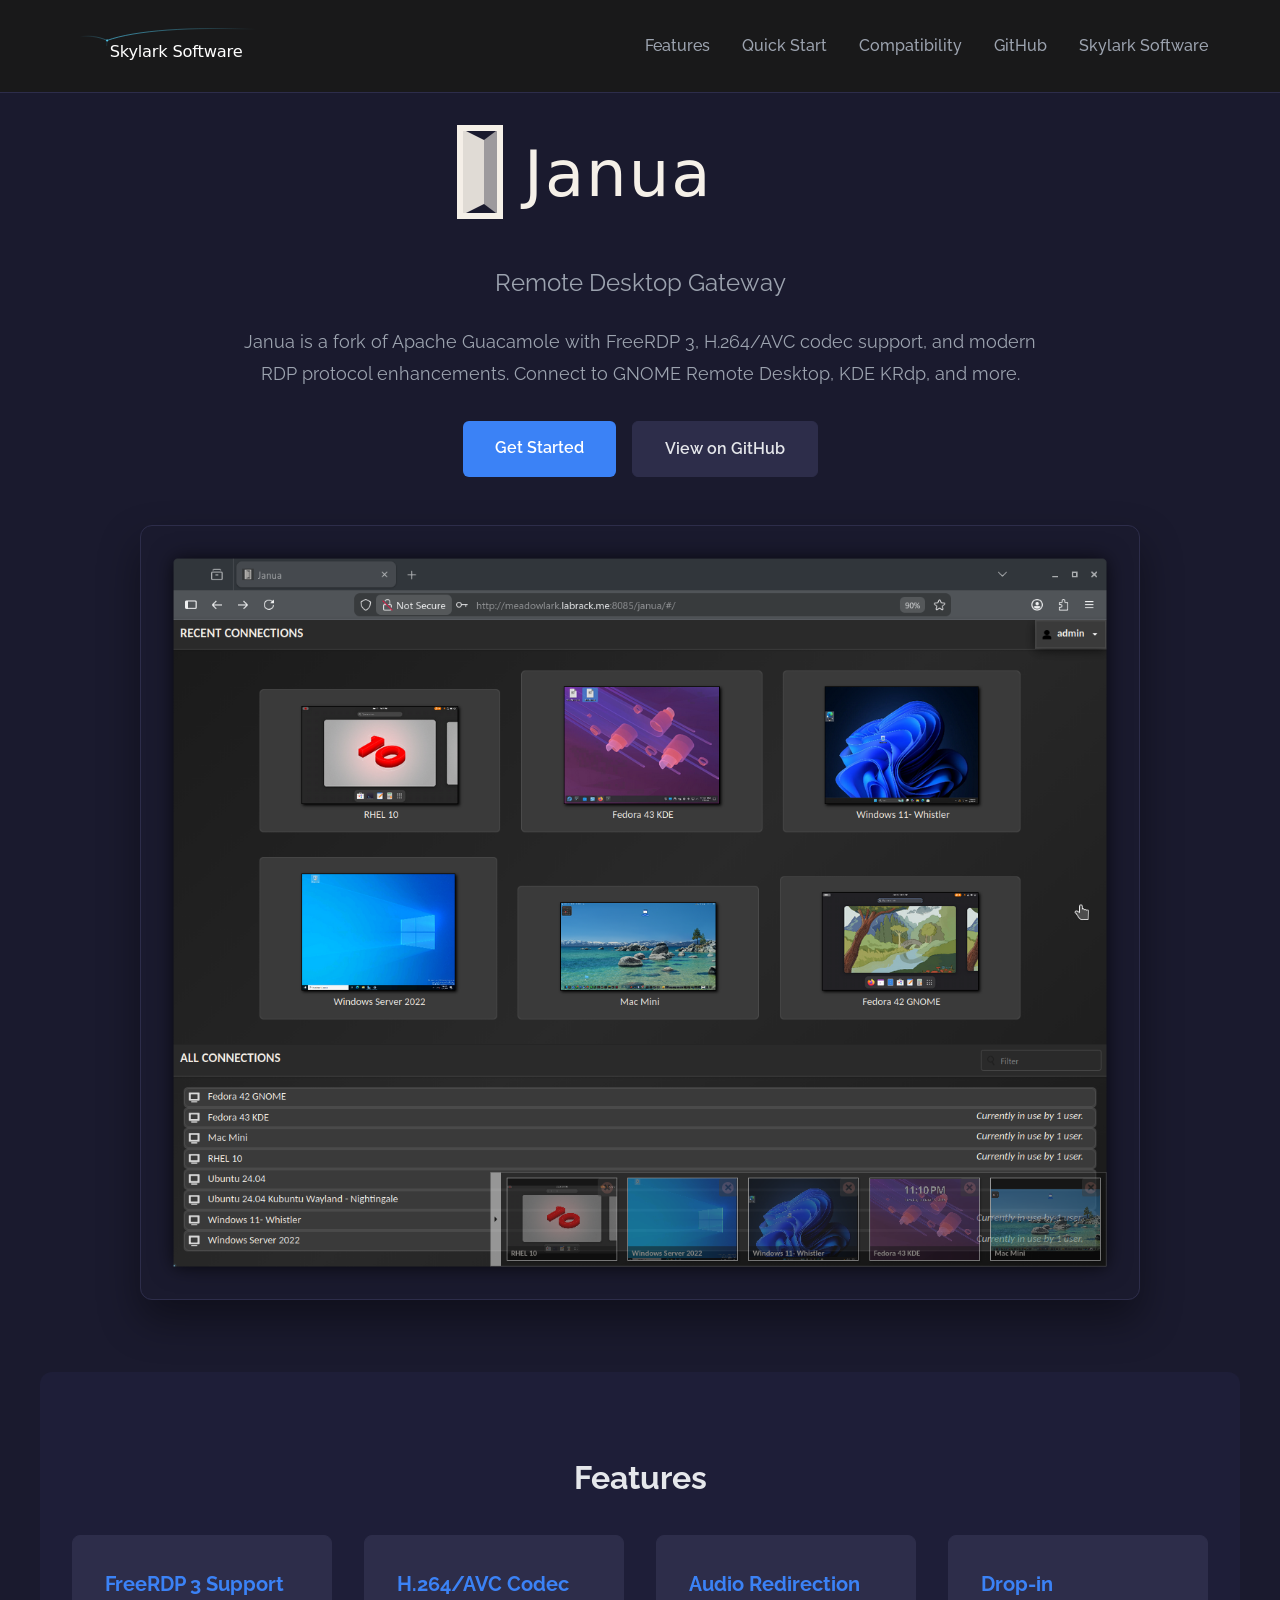
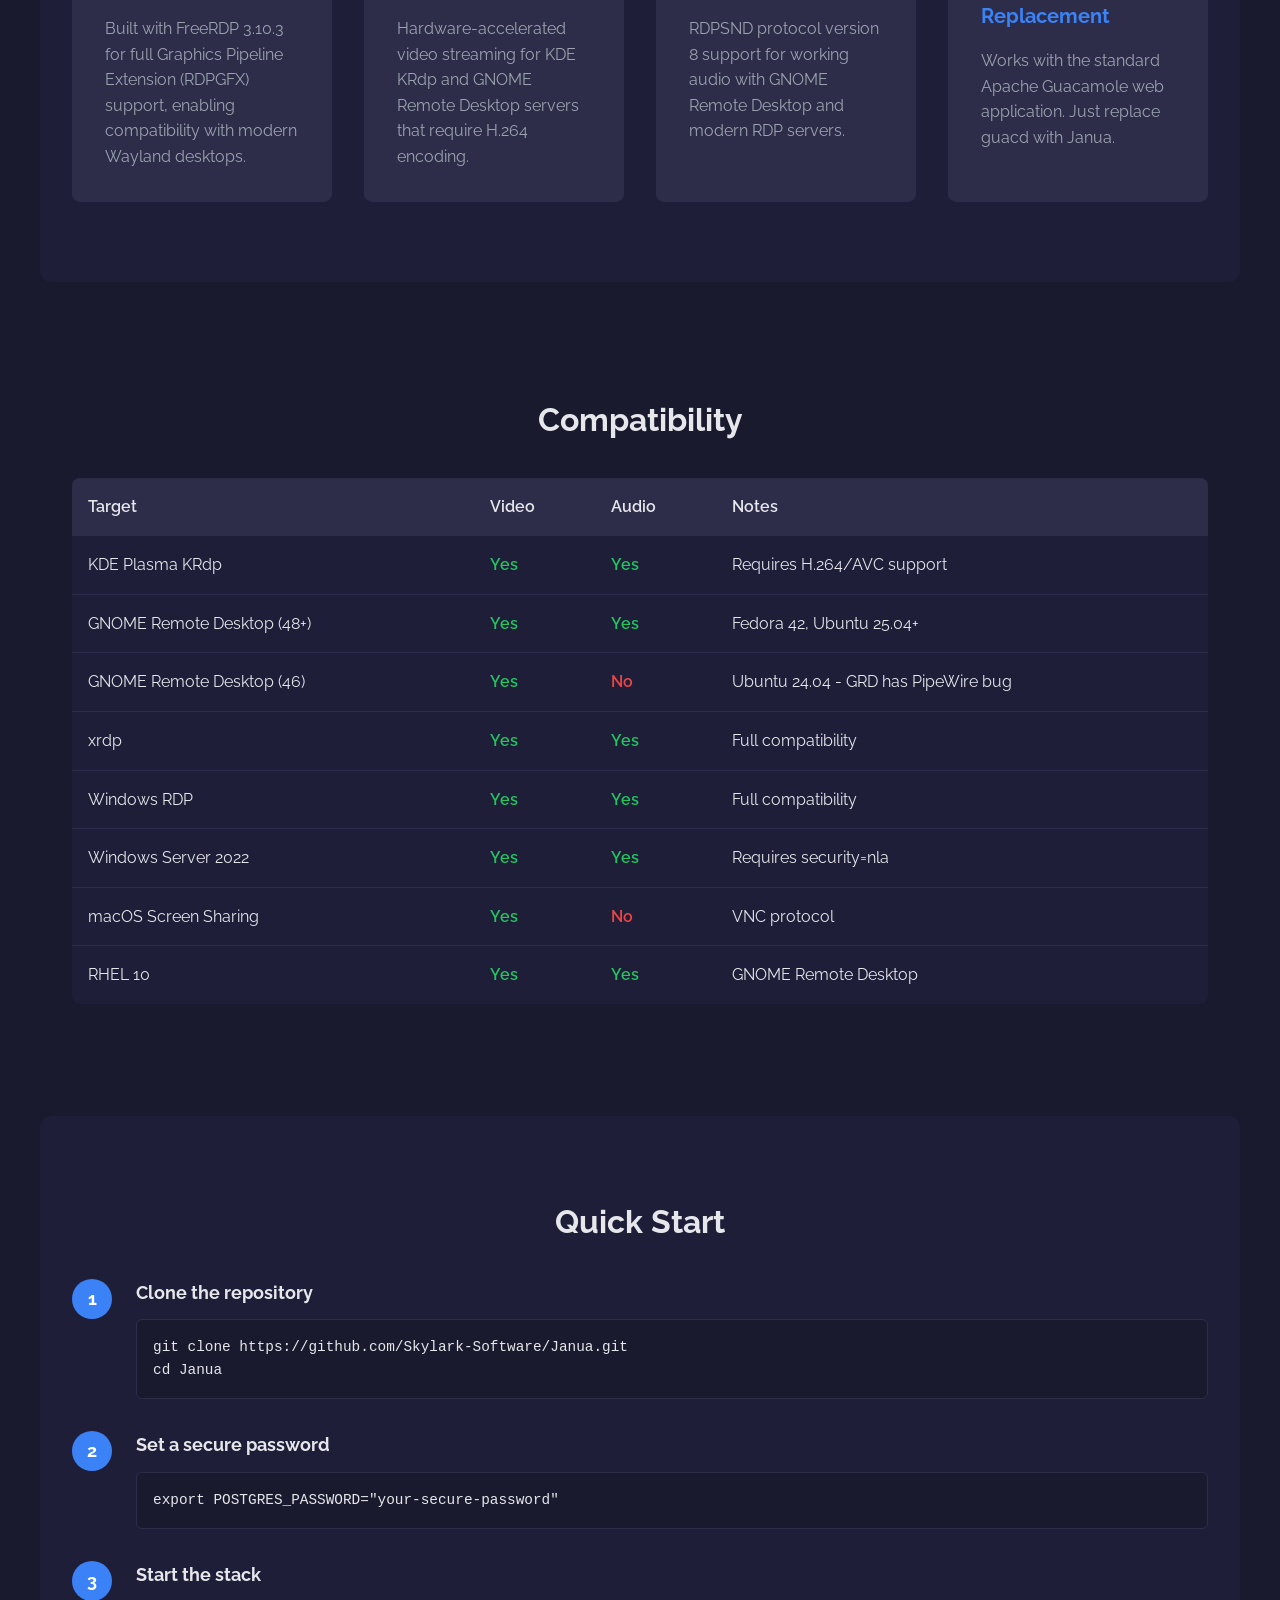
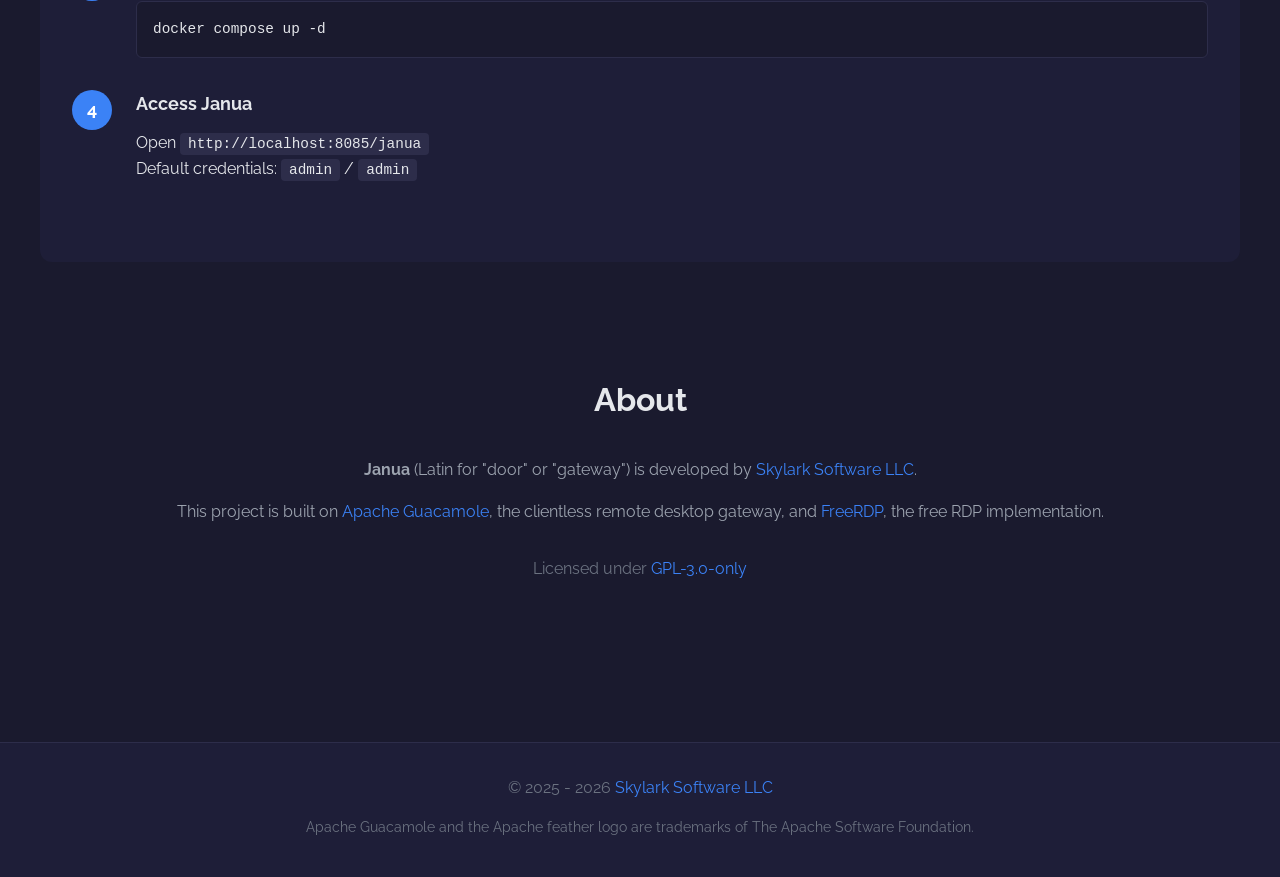
==== commit b38715dd: "Replace Janua nav logo with Skylark Software logo linking home" ====
--- a/docs/index.html
+++ b/docs/index.html
@@ -11,7 +11,7 @@
 <body>
     <header>
         <nav>
-            <a href="#" class="logo"><img src="janua-logo.svg" alt="Janua" class="logo-img"></a>
+            <a href="https://skylarksoftware.me" class="logo"><img src="skylark-software-logo.svg" alt="Skylark Software" class="logo-img"></a>
             <div class="nav-links">
                 <a href="#features">Features</a>
                 <a href="#quickstart">Quick Start</a>
--- a/docs/style.css
+++ b/docs/style.css
@@ -75,7 +75,7 @@
 }
 
 .logo-img {
-    height: 36px;
+    height: 60px;
     width: auto;
 }
 
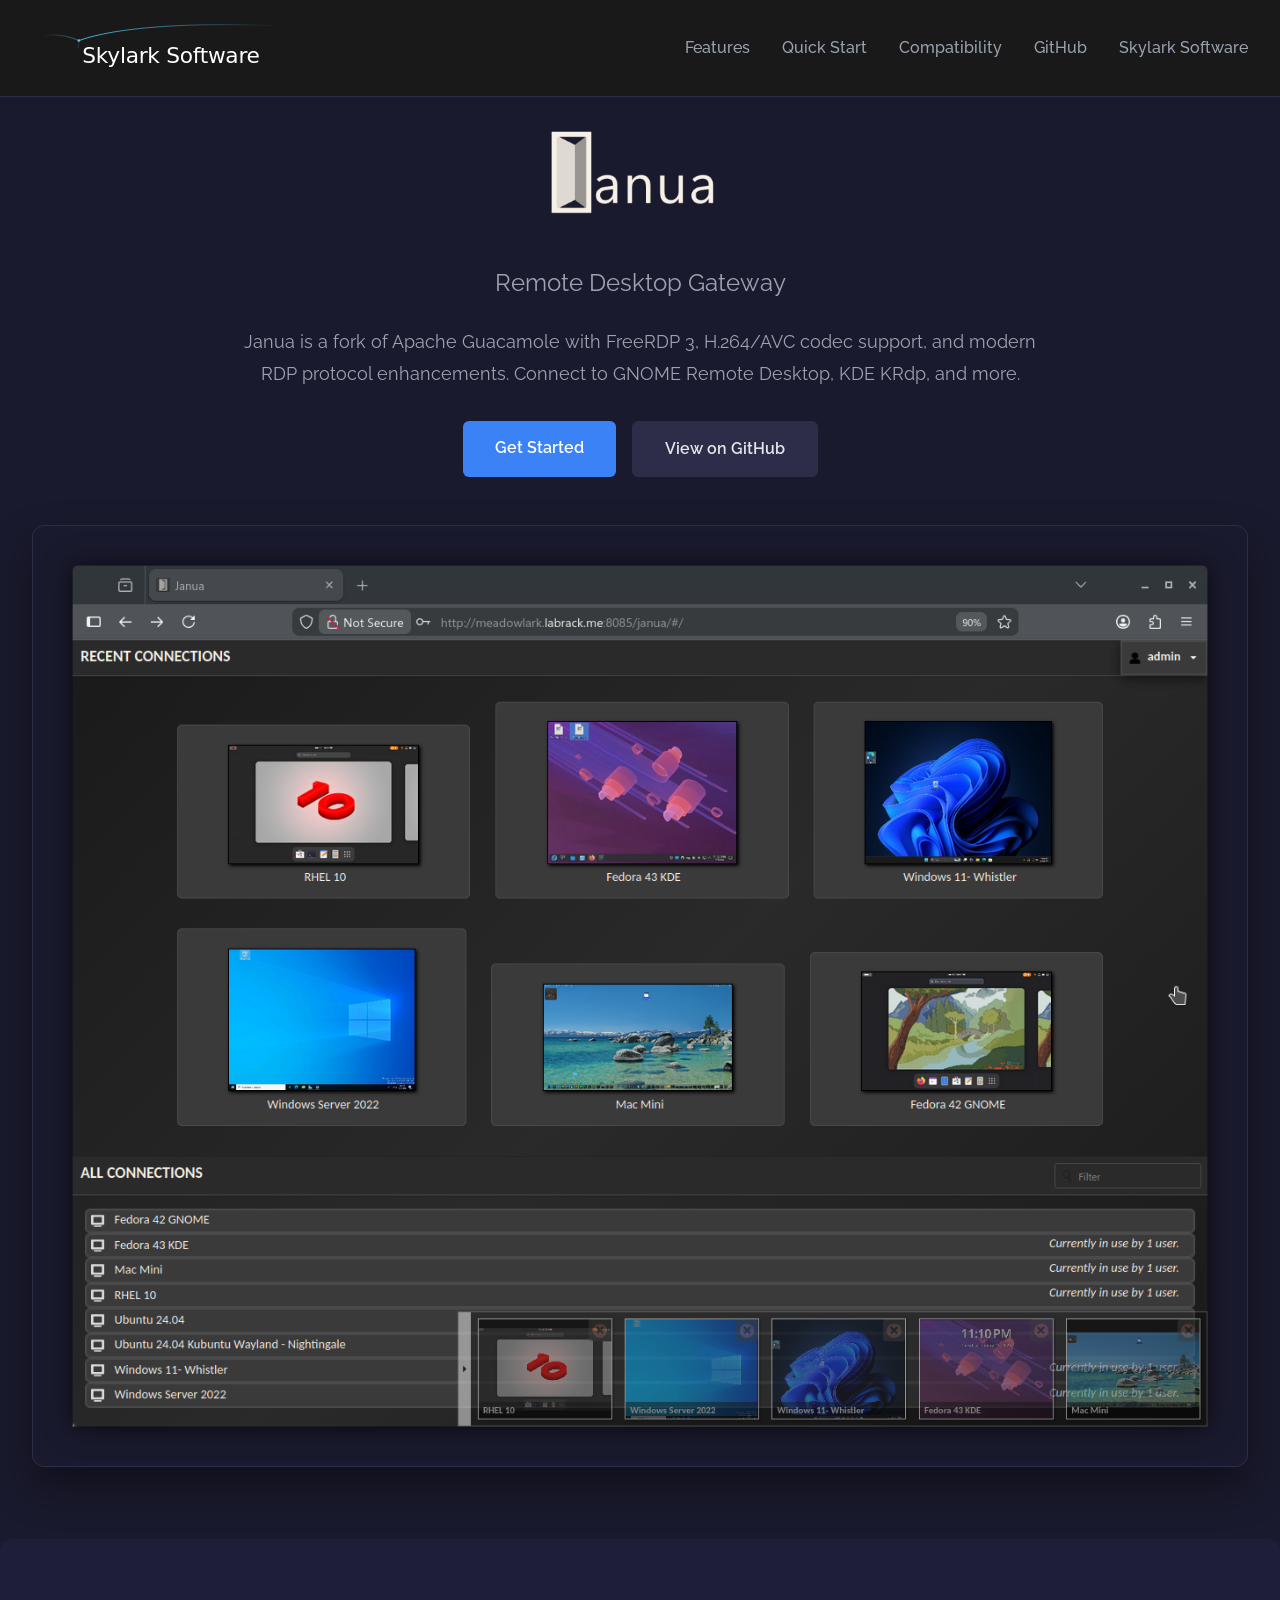
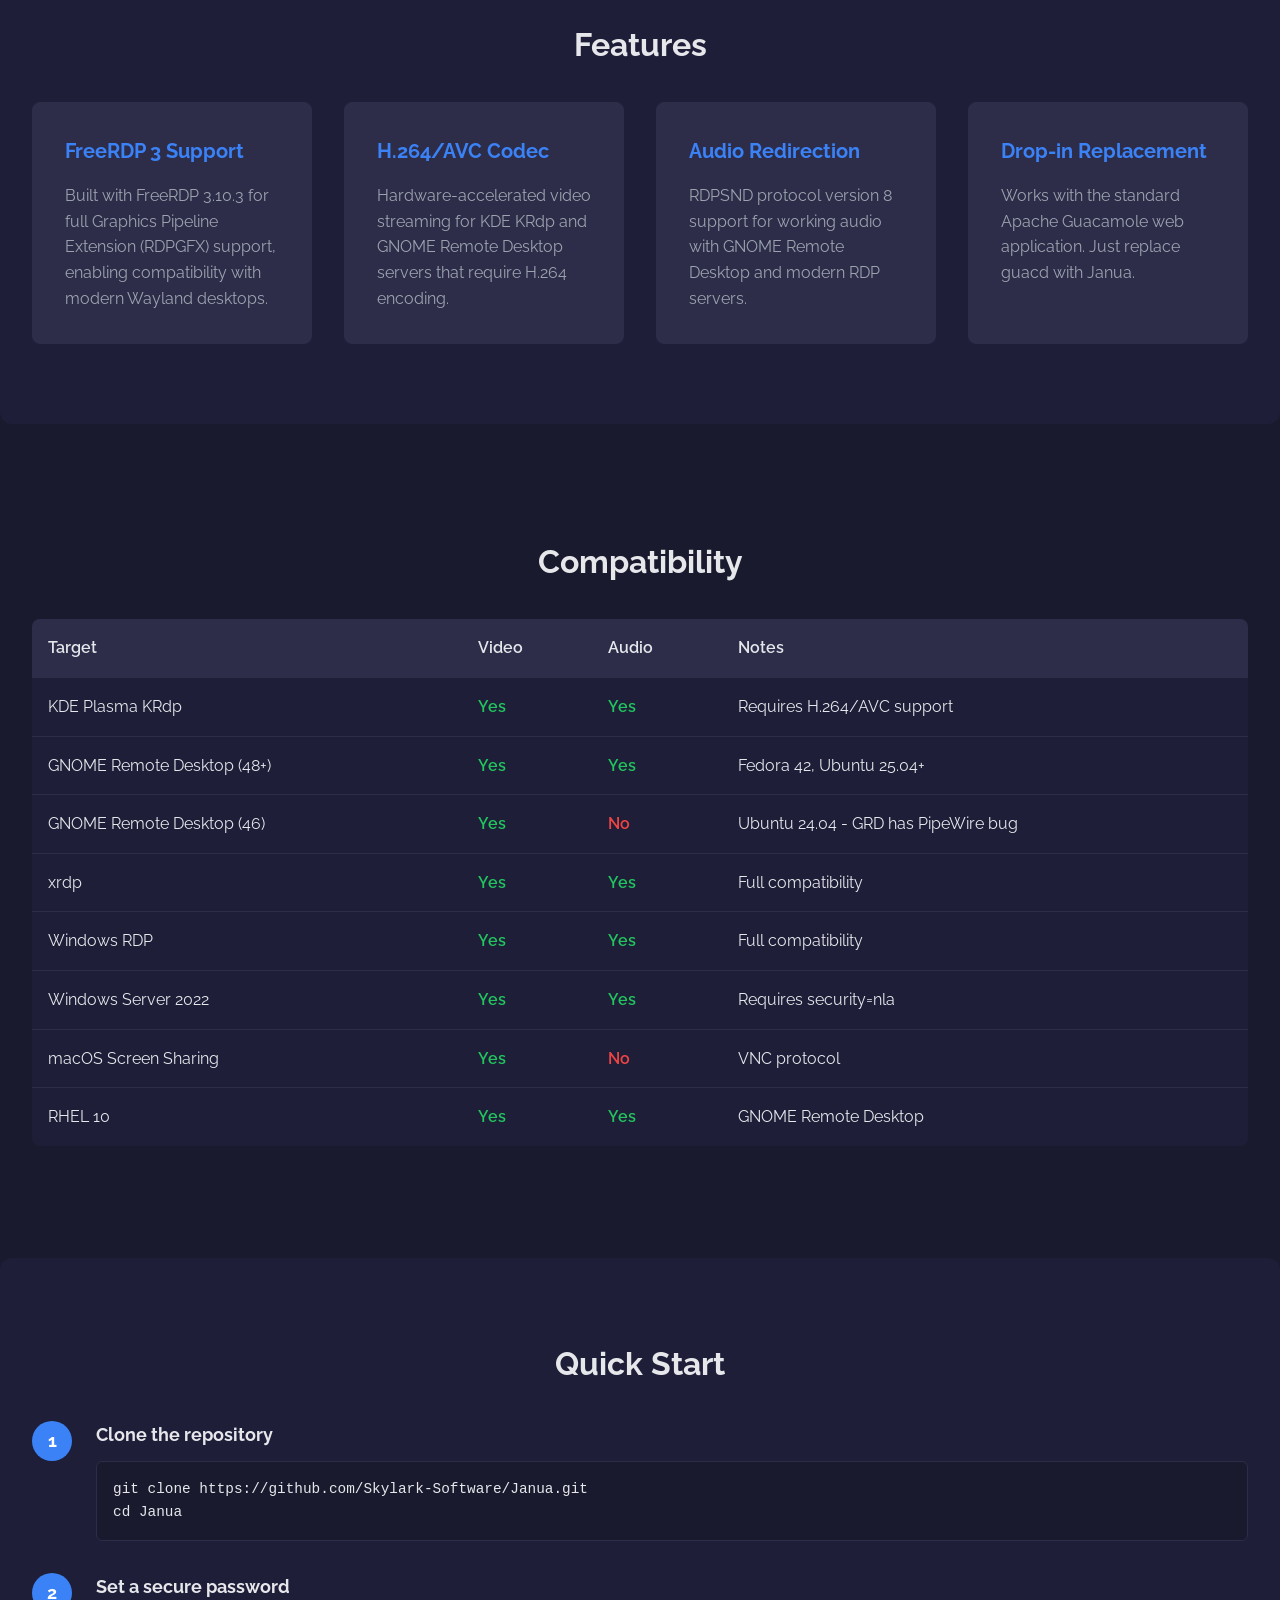
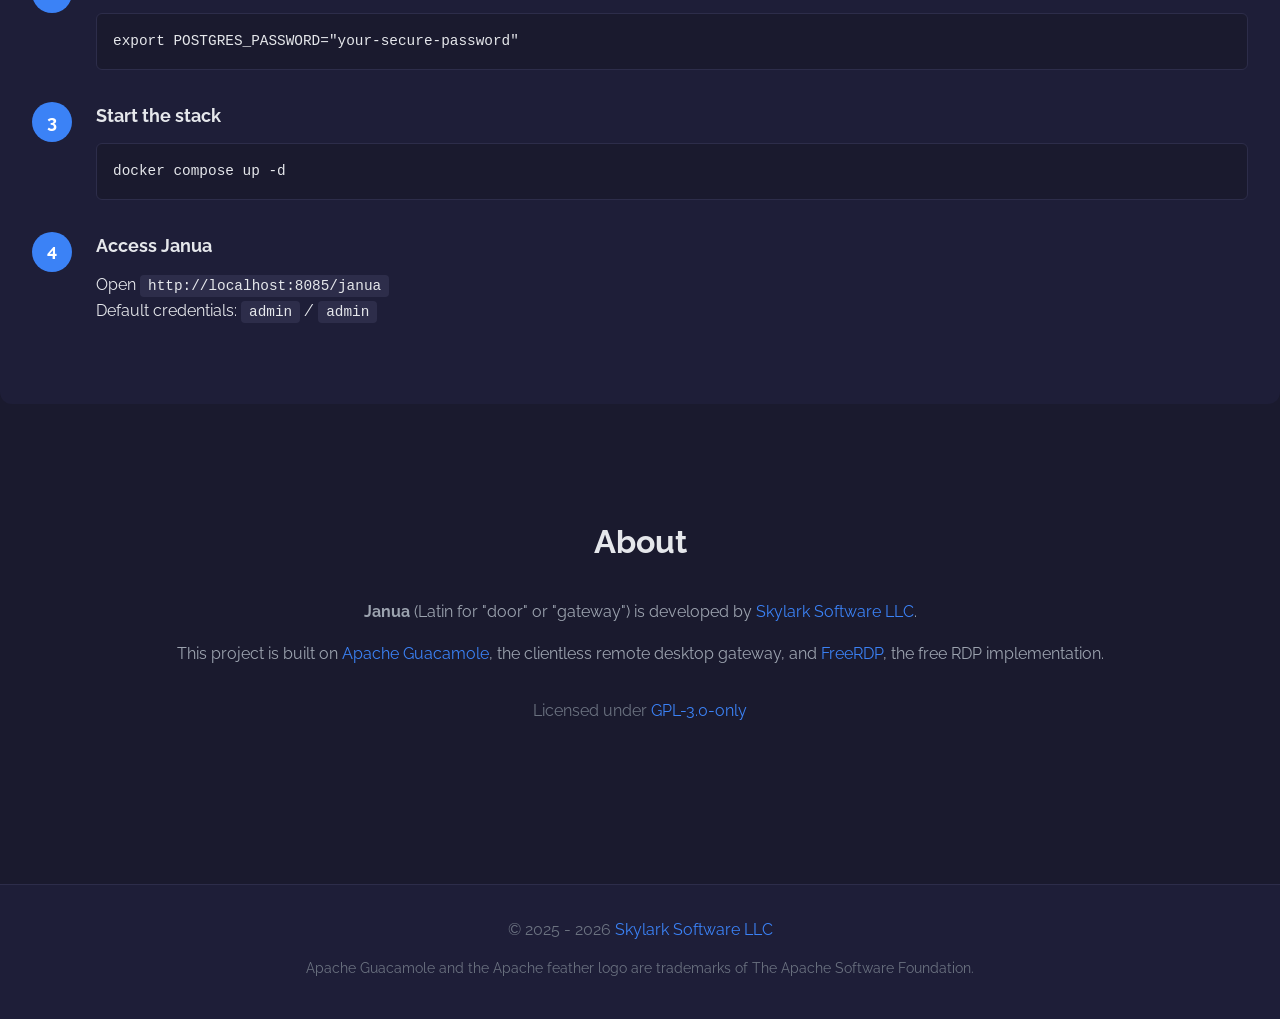
==== commit 9f47290c: "Use PNG logo on janua.me hero section Switch hero logo from janua-logo.svg to images/janua-logo.png " ====
--- a/docs/index.html
+++ b/docs/index.html
@@ -25,7 +25,7 @@
     <main>
         <section class="hero">
             <div class="hero-content">
-                <img src="janua-logo.svg" alt="Janua" class="hero-logo">
+                <img src="images/janua-logo.png" alt="Janua" class="hero-logo">
                 <p class="tagline">Remote Desktop Gateway</p>
                 <p class="description">
                     Janua is a fork of Apache Guacamole with FreeRDP 3, H.264/AVC codec support,
--- a/docs/style.css
+++ b/docs/style.css
@@ -58,9 +58,9 @@
 }
 
 nav {
-    max-width: 1200px;
+    max-width: 1400px;
     margin: 0 auto;
-    padding: 1rem 2rem;
+    padding: 0.5rem 2rem;
     display: flex;
     justify-content: space-between;
     align-items: center;
@@ -75,7 +75,7 @@
 }
 
 .logo-img {
-    height: 60px;
+    height: 80px;
     width: auto;
 }
 
@@ -104,7 +104,7 @@
 
 section {
     padding: 5rem 2rem;
-    max-width: 1200px;
+    max-width: 1400px;
     margin: 0 auto;
 }
 
@@ -141,7 +141,7 @@
 }
 
 .hero-screenshot {
-    max-width: 1000px;
+    max-width: 1400px;
     width: 100%;
 }
 
@@ -382,7 +382,7 @@
 }
 
 .footer-content {
-    max-width: 1200px;
+    max-width: 1400px;
     margin: 0 auto;
     text-align: center;
 }
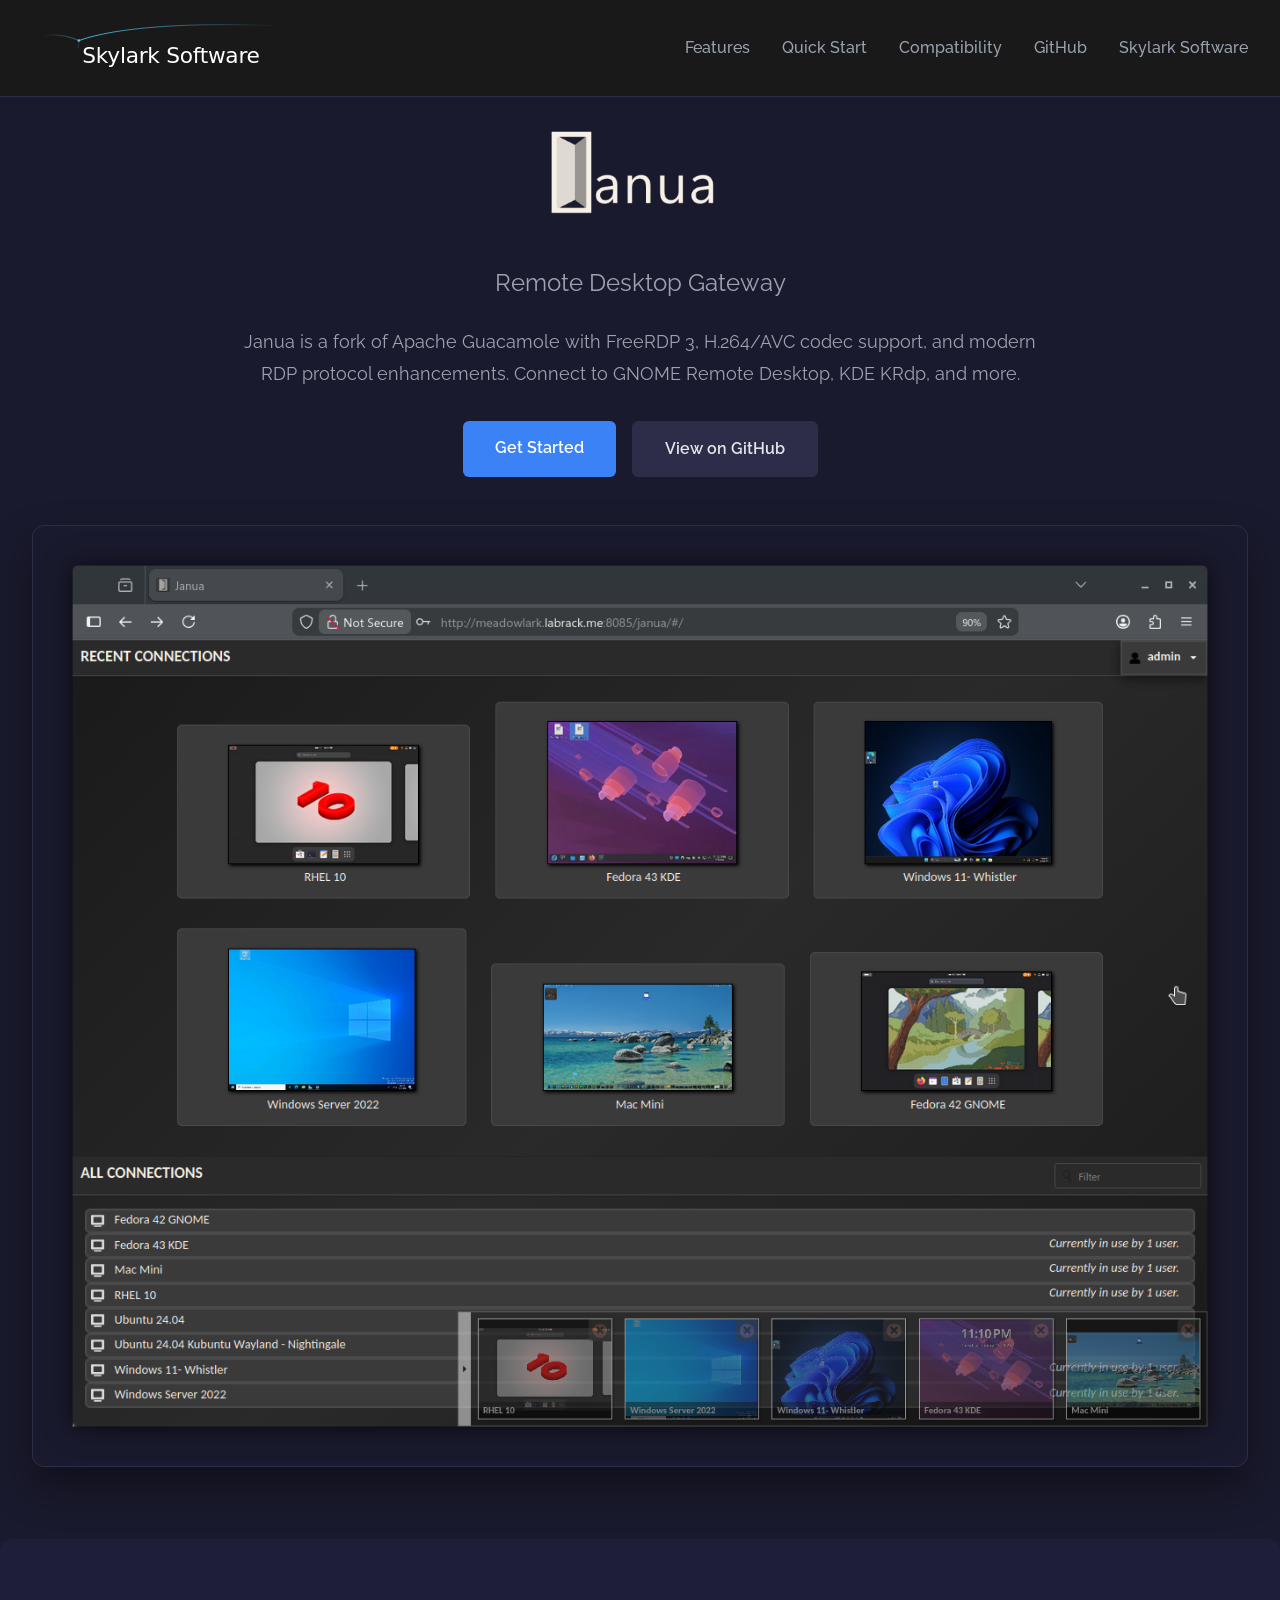
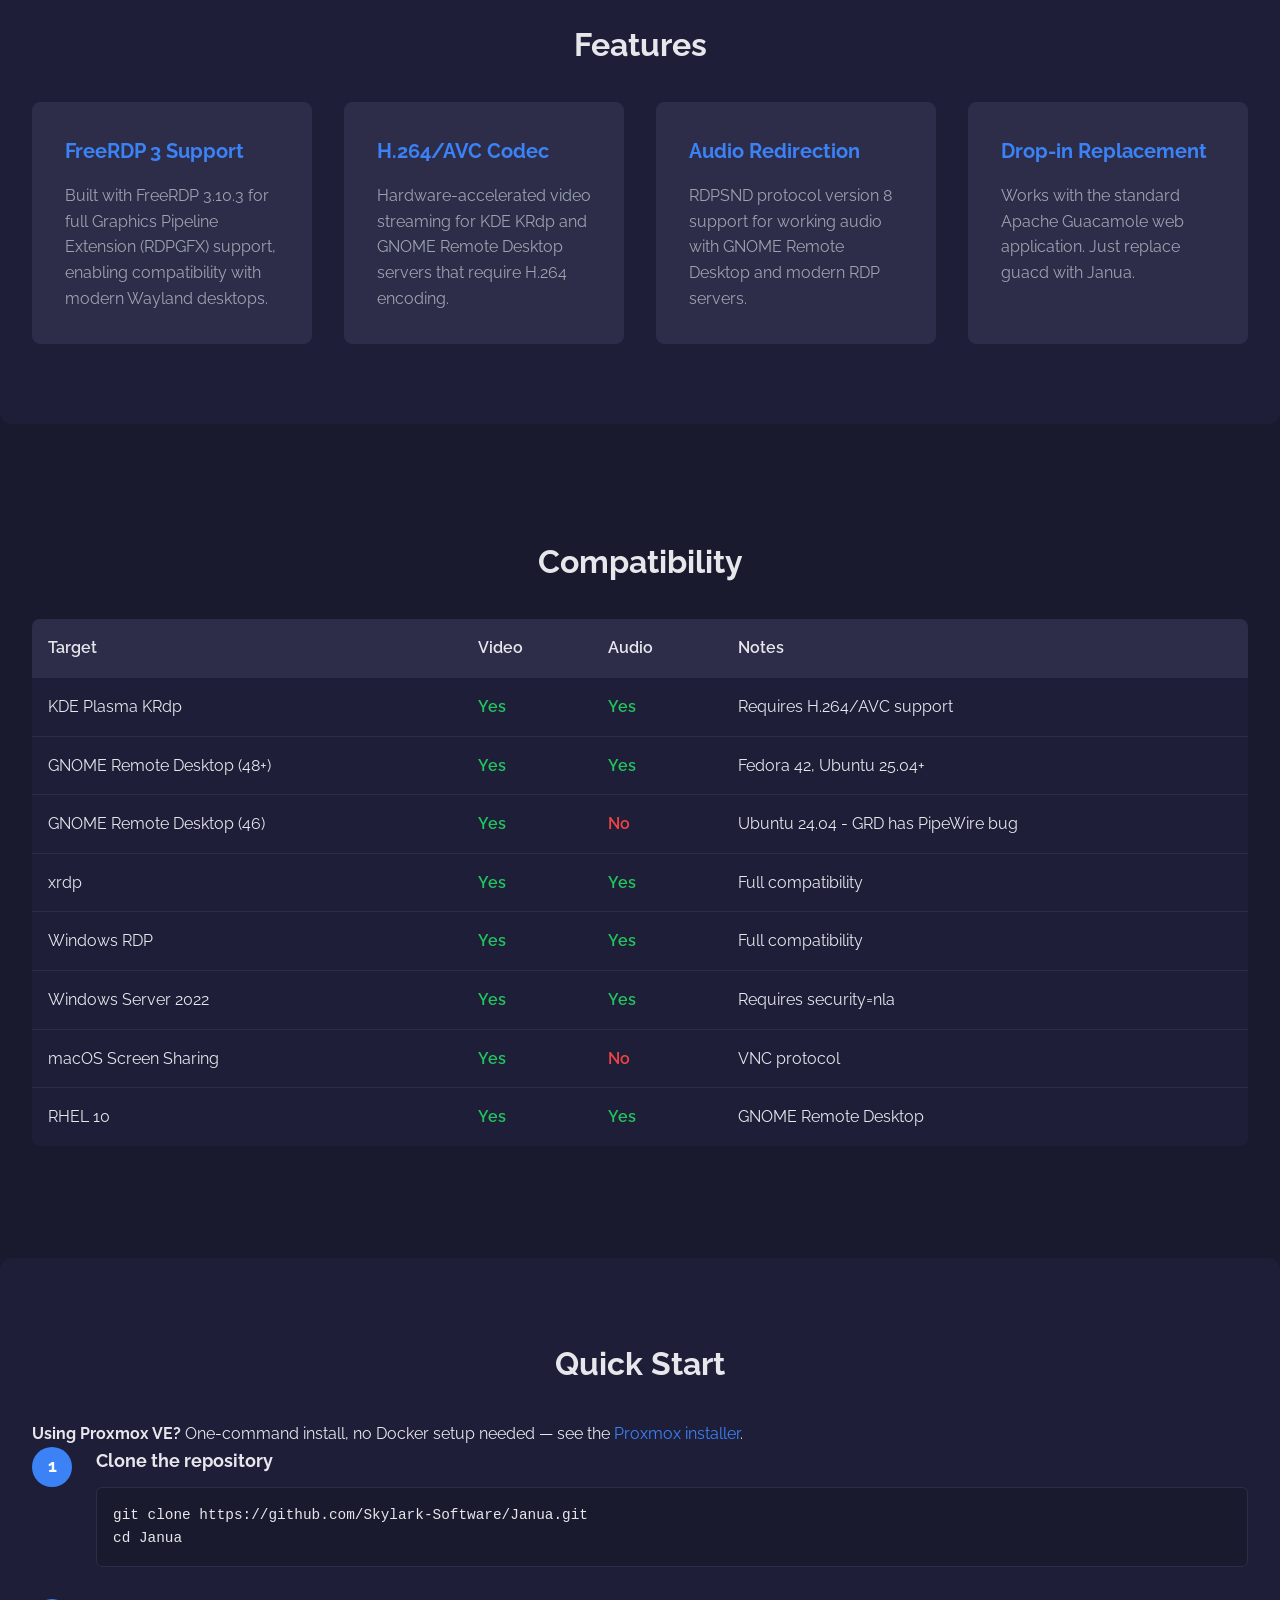
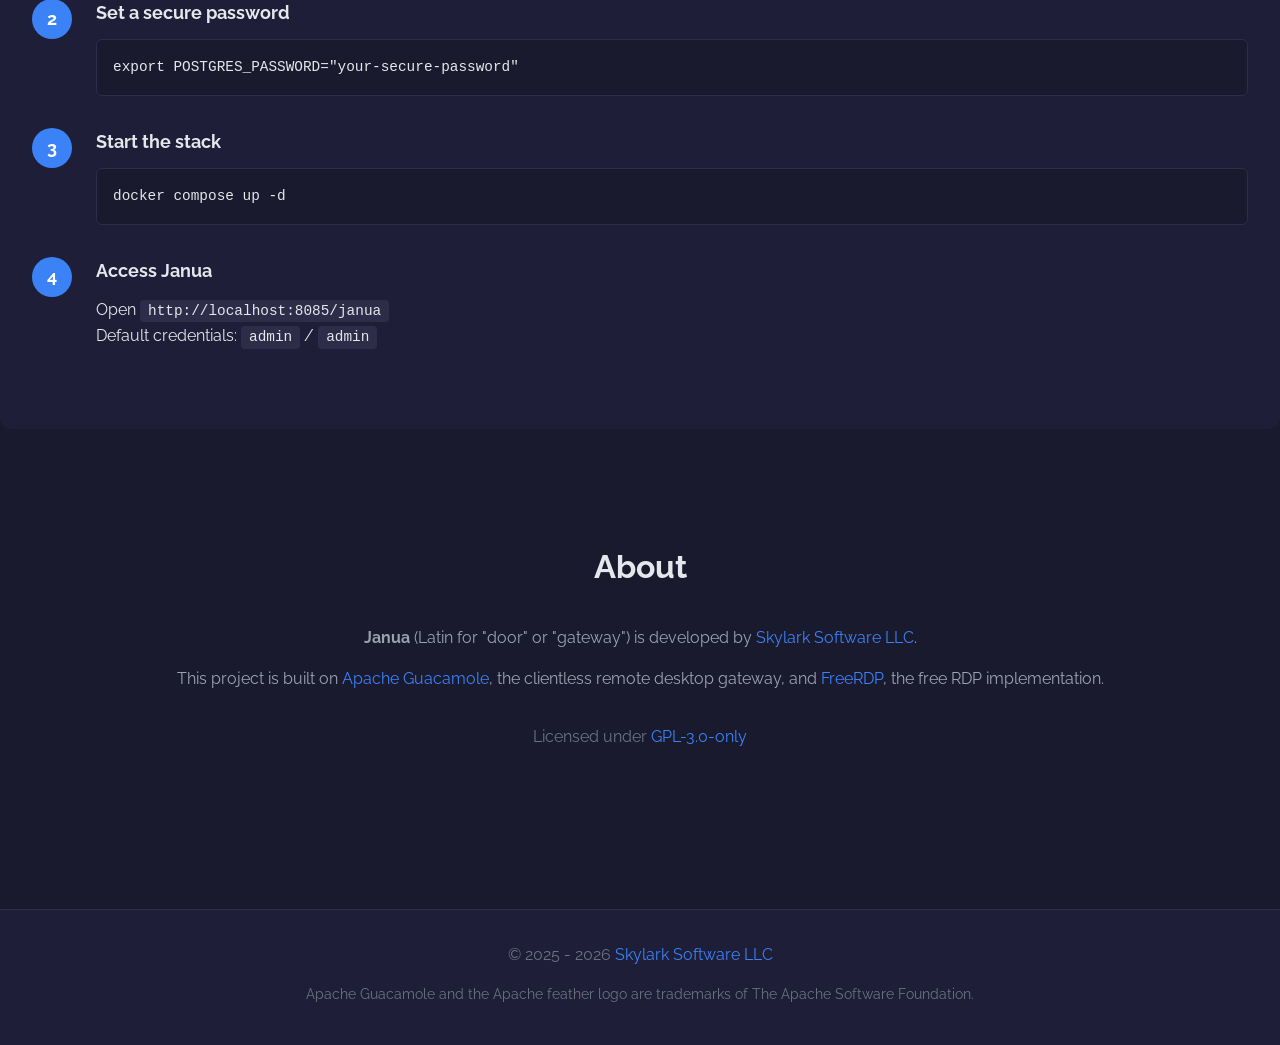
==== commit bb32f90d: "Document Proxmox VE as easiest install path SETUP.md gains a prominent Easiest install section that " ====
--- a/docs/index.html
+++ b/docs/index.html
@@ -132,6 +132,10 @@
 
         <section id="quickstart" class="quickstart">
             <h2>Quick Start</h2>
+            <p class="quickstart-note">
+                <strong>Using Proxmox VE?</strong> One-command install, no Docker setup needed —
+                see the <a href="https://github.com/Skylark-Software/Janua/tree/main/proxmox">Proxmox installer</a>.
+            </p>
             <div class="steps">
                 <div class="step">
                     <span class="step-number">1</span>
